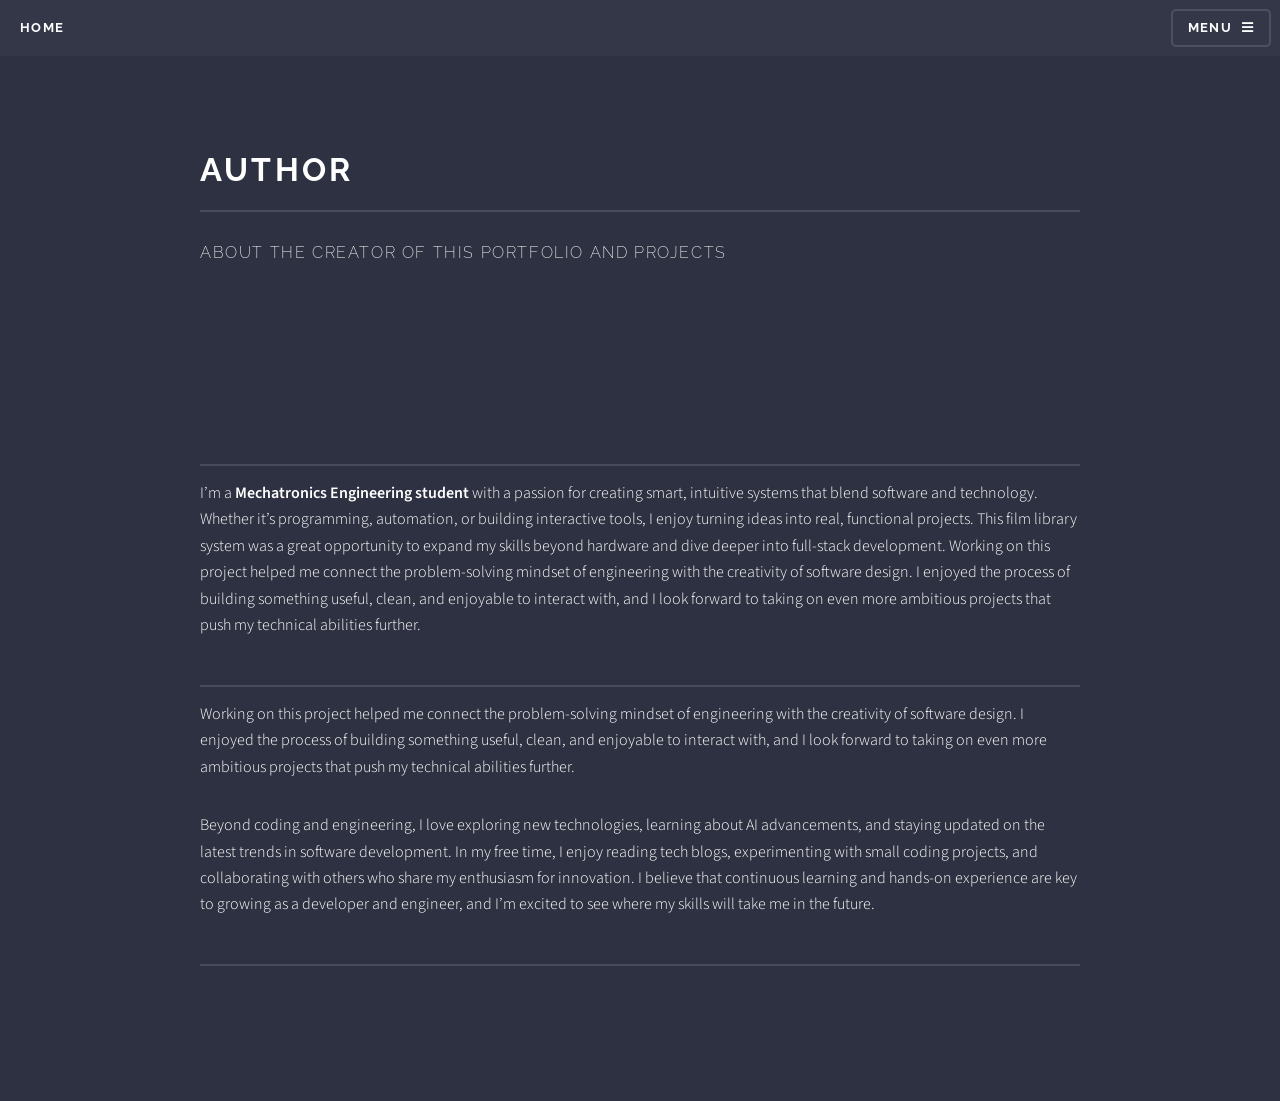
==== author.html @ 6f4ee684 "pre-final commit" ====
<!DOCTYPE HTML>
<!--
	Solid State by HTML5 UP
	html5up.net | @ajlkn
	Free for personal and commercial use under the CCA 3.0 license (html5up.net/license)
-->
<html>
	<head>
		<title>Author</title>
		<meta charset="utf-8" />
		<meta name="viewport" content="width=device-width, initial-scale=1, user-scalable=no" />
		<link rel="stylesheet" href="assets/css/main.css" />
		<noscript><link rel="stylesheet" href="assets/css/noscript.css" /></noscript>
	</head>
	<body class="is-preload">

		<!-- Page Wrapper -->
			<div id="page-wrapper">

				<!-- Header -->
					<header id="header">
						<h1><a href="index.html">Home</a></h1>
						<nav>
							<a href="#menu">Menu</a>
						</nav>
					</header>

				<!-- Menu -->
					<nav id="menu">
						<div class="inner">
							<h2>Menu</h2>
							<ul class="links">
								<li><a href="index.html">Home</a></li>
								<li><a href="generic.html">Generic</a></li>
								<li><a href="elements.html">Elements</a></li>
								<li><a href="#">Log In</a></li>
								<li><a href="#">Sign Up</a></li>
							</ul>
							<a href="#" class="close">Close</a>
						</div>
					</nav>

				<!-- Wrapper -->
					<section id="wrapper">
						<header>
							<div class="inner">
								<h2>Author</h2>
								<p>About the creator of this portfolio and projects</p>
							</div>
						</header>

						<!-- Content -->
							<div class="wrapper">
								<div class="inner">

									<h3 class="major"></h3>

									<p>I’m a <b>Mechatronics Engineering student</b> with a passion for creating smart, intuitive systems that blend software and technology. Whether it’s programming, automation, or building interactive tools, I enjoy turning ideas into real, functional projects. This film library system was a great opportunity to expand my skills beyond hardware and dive deeper into full-stack development. Working on this project helped me connect the problem-solving mindset of engineering with the creativity of software design. I enjoyed the process of building something useful, clean, and enjoyable to interact with, and I look forward to taking on even more ambitious projects that push my technical abilities further.</p>
									
									<h3 class="major"></h3>

									<p>Working on this project helped me connect the problem-solving mindset of engineering with the creativity of software design. I enjoyed the process of building something useful, clean, and enjoyable to interact with, and I look forward to taking on even more ambitious projects that push my technical abilities further.</p>

									<p>Beyond coding and engineering, I love exploring new technologies, learning about AI advancements, and staying updated on the latest trends in software development. In my free time, I enjoy reading tech blogs, experimenting with small coding projects, and collaborating with others who share my enthusiasm for innovation. I believe that continuous learning and hands-on experience are key to growing as a developer and engineer, and I’m excited to see where my skills will take me in the future.</p>									
									<h3 class="major"></h3>

								</div>
							</div>

					</section>

			</div>

		<!-- Scripts -->
			<script src="assets/js/jquery.min.js"></script>
			<script src="assets/js/jquery.scrollex.min.js"></script>
			<script src="assets/js/browser.min.js"></script>
			<script src="assets/js/breakpoints.min.js"></script>
			<script src="assets/js/util.js"></script>
			<script src="assets/js/main.js"></script>

	</body>
</html>
---- assets/css/main.css ----
@import url(fontawesome-all.min.css);
@import url("https://fonts.googleapis.com/css?family=Raleway:200,700|Source+Sans+Pro:300,600,300italic,600italic");

/*
	Solid State by HTML5 UP
	html5up.net | @ajlkn
	Free for personal and commercial use under the CCA 3.0 license (html5up.net/license)
*/

html, body, div, span, applet, object,
iframe, h1, h2, h3, h4, h5, h6, p, blockquote,
pre, a, abbr, acronym, address, big, cite,
code, del, dfn, em, img, ins, kbd, q, s, samp,
small, strike, strong, sub, sup, tt, var, b,
u, i, center, dl, dt, dd, ol, ul, li, fieldset,
form, label, legend, table, caption, tbody,
tfoot, thead, tr, th, td, article, aside,
canvas, details, embed, figure, figcaption,
footer, header, hgroup, menu, nav, output, ruby,
section, summary, time, mark, audio, video {
	margin: 0;
	padding: 0;
	border: 0;
	font-size: 100%;
	font: inherit;
	vertical-align: baseline;}

article, aside, details, figcaption, figure,
footer, header, hgroup, menu, nav, section {
	display: block;}

body {
	line-height: 1;
}

ol, ul {
	list-style: none;
}

blockquote, q {
	quotes: none;
}

	blockquote:before, blockquote:after, q:before, q:after {
		content: '';
		content: none;
	}

table {
	border-collapse: collapse;
	border-spacing: 0;
}

body {
	-webkit-text-size-adjust: none;
}

mark {
	background-color: transparent;
	color: inherit;
}

input::-moz-focus-inner {
	border: 0;
	padding: 0;
}

input, select, textarea {
	-moz-appearance: none;
	-webkit-appearance: none;
	-ms-appearance: none;
	appearance: none;
}

/* Basic */

	@-ms-viewport {
		width: device-width;
	}

	body {
		-ms-overflow-style: scrollbar;
	}

	@media screen and (max-width: 480px) {

		html, body {
			min-width: 320px;
		}

	}

	html {
		box-sizing: border-box;
	}

	*, *:before, *:after {
		box-sizing: inherit;
	}

	body {
		background-color: #2e3141;
		background-image: linear-gradient(to top, rgba(46, 49, 65, 0.8), rgba(46, 49, 65, 0.8)), url("../../images/bg.jpg");
		background-size: auto,
 cover;
		background-attachment: fixed,
 fixed;
		background-position: center,
 center;
	}

		body.is-preload *, body.is-preload *:before, body.is-preload *:after {
			-moz-animation: none !important;
			-webkit-animation: none !important;
			-ms-animation: none !important;
			animation: none !important;
			-moz-transition: none !important;
			-webkit-transition: none !important;
			-ms-transition: none !important;
			transition: none !important;
		}

/* Type */

	body, input, select, textarea {
		color: #ffffff;
		font-family: "Source Sans Pro", Helvetica, sans-serif;
		font-size: 16.5pt;
		font-weight: 300;
		line-height: 1.65;
	}

		@media screen and (max-width: 1680px) {

			body, input, select, textarea {
				font-size: 13pt;
			}

		}

		@media screen and (max-width: 1280px) {

			body, input, select, textarea {
				font-size: 12pt;
			}

		}

		@media screen and (max-width: 980px) {

			body, input, select, textarea {
				font-size: 12pt;
			}

		}

		@media screen and (max-width: 736px) {

			body, input, select, textarea {
				font-size: 12pt;
			}

		}

		@media screen and (max-width: 480px) {

			body, input, select, textarea {
				font-size: 12pt;
			}

		}

	a {
		-moz-transition: color 0.2s ease-in-out, border-bottom-color 0.2s ease-in-out;
		-webkit-transition: color 0.2s ease-in-out, border-bottom-color 0.2s ease-in-out;
		-ms-transition: color 0.2s ease-in-out, border-bottom-color 0.2s ease-in-out;
		transition: color 0.2s ease-in-out, border-bottom-color 0.2s ease-in-out;
		border-bottom: dotted 1px rgba(255, 255, 255, 0.35);
		color: #ffffff;
		text-decoration: none;
	}

		a:hover {
			border-bottom-color: transparent;
			color: #ffffff !important;
		}

		a.special:not(.button) {
			text-decoration: none;
			border-bottom: 0;
			display: block;
			font-family: Raleway, Helvetica, sans-serif;
			font-size: 0.8em;
			font-weight: 700;
			letter-spacing: 0.1em;
			margin: 0 0 2em 0;
			text-transform: uppercase;
		}

			a.special:not(.button):before {
				-moz-osx-font-smoothing: grayscale;
				-webkit-font-smoothing: antialiased;
				display: inline-block;
				font-style: normal;
				font-variant: normal;
				text-rendering: auto;
				line-height: 1;
				text-transform: none !important;
				font-family: 'Font Awesome 5 Free';
				font-weight: 900;
			}

			a.special:not(.button):before {
				-moz-transition: background-color 0.2s ease-in-out;
				-webkit-transition: background-color 0.2s ease-in-out;
				-ms-transition: background-color 0.2s ease-in-out;
				transition: background-color 0.2s ease-in-out;
				border-radius: 100%;
				border: solid 2px rgba(255, 255, 255, 0.125);
				content: '\f105';
				display: inline-block;
				font-size: 1.25em;
				height: 2em;
				line-height: 1.75em;
				margin-right: 0.85em;
				text-align: center;
				text-indent: 0.15em;
				vertical-align: middle;
				width: 2em;
			}

			a.special:not(.button):hover:before {
				background-color: rgba(255, 255, 255, 0.025);
			}

			a.special:not(.button):active:before {
				background-color: rgba(255, 255, 255, 0.075);
			}

	strong, b {
		color: #ffffff;
		font-weight: 600;
	}

	em, i {
		font-style: italic;
	}

	p {
		margin: 0 0 2em 0;
	}

	h1, h2, h3, h4, h5, h6 {
		color: #ffffff;
		font-family: Raleway, Helvetica, sans-serif;
		font-weight: 700;
		letter-spacing: 0.1em;
		margin: 0 0 1em 0;
		text-transform: uppercase;
	}

		h1 a, h2 a, h3 a, h4 a, h5 a, h6 a {
			color: inherit;
			text-decoration: none;
			border-bottom: 0;
		}

		h1 span, h2 span, h3 span, h4 span, h5 span, h6 span {
			font-weight: 200;
		}

		h1.major, h2.major, h3.major, h4.major, h5.major, h6.major {
			padding-bottom: 1em;
			border-bottom: solid 2px rgba(255, 255, 255, 0.125);
		}

	h2 {
		font-size: 1.2em;
	}

	h3 {
		font-size: 0.9em;
	}

	h4 {
		font-size: 0.7em;
	}

	h5 {
		font-size: 0.7em;
	}

	h6 {
		font-size: 0.7em;
	}

	@media screen and (max-width: 736px) {

		h2 {
			font-size: 1em;
		}

		h3 {
			font-size: 0.8em;
		}

	}

	sub {
		font-size: 0.8em;
		position: relative;
		top: 0.5em;
	}

	sup {
		font-size: 0.8em;
		position: relative;
		top: -0.5em;
	}

	blockquote {
		border-left: solid 4px rgba(255, 255, 255, 0.125);
		font-style: italic;
		margin: 0 0 2em 0;
		padding: 0.5em 0 0.5em 2em;
	}

	code {
		background: rgba(255, 255, 255, 0.025);
		border-radius: 5px;
		border: solid 2px rgba(255, 255, 255, 0.125);
		font-family: "Courier New", monospace;
		font-size: 0.9em;
		margin: 0 0.25em;
		padding: 0.25em 0.65em;
	}

	pre {
		-webkit-overflow-scrolling: touch;
		font-family: "Courier New", monospace;
		font-size: 0.9em;
		margin: 0 0 2em 0;
	}

		pre code {
			display: block;
			line-height: 1.75em;
			padding: 1em 1.5em;
			overflow-x: auto;
		}

	hr {
		border: 0;
		border-bottom: solid 2px rgba(255, 255, 255, 0.125);
		margin: 2.5em 0;
	}

		hr.major {
			margin: 4em 0;
		}

	.align-left {
		text-align: left;
	}

	.align-center {
		text-align: center;
	}

	.align-right {
		text-align: right;
	}

/* Row */

	.row {
		display: flex;
		flex-wrap: wrap;
		box-sizing: border-box;
		align-items: stretch;
	}

		.row > * {
			box-sizing: border-box;
		}

		.row.gtr-uniform > * > :last-child {
			margin-bottom: 0;
		}

		.row.aln-left {
			justify-content: flex-start;
		}

		.row.aln-center {
			justify-content: center;
		}

		.row.aln-right {
			justify-content: flex-end;
		}

		.row.aln-top {
			align-items: flex-start;
		}

		.row.aln-middle {
			align-items: center;
		}

		.row.aln-bottom {
			align-items: flex-end;
		}

		.row > .imp {
			order: -1;
		}

		.row > .col-1 {
			width: 8.33333%;
		}

		.row > .off-1 {
			margin-left: 8.33333%;
		}

		.row > .col-2 {
			width: 16.66667%;
		}

		.row > .off-2 {
			margin-left: 16.66667%;
		}

		.row > .col-3 {
			width: 25%;
		}

		.row > .off-3 {
			margin-left: 25%;
		}

		.row > .col-4 {
			width: 33.33333%;
		}

		.row > .off-4 {
			margin-left: 33.33333%;
		}

		.row > .col-5 {
			width: 41.66667%;
		}

		.row > .off-5 {
			margin-left: 41.66667%;
		}

		.row > .col-6 {
			width: 50%;
		}

		.row > .off-6 {
			margin-left: 50%;
		}

		.row > .col-7 {
			width: 58.33333%;
		}

		.row > .off-7 {
			margin-left: 58.33333%;
		}

		.row > .col-8 {
			width: 66.66667%;
		}

		.row > .off-8 {
			margin-left: 66.66667%;
		}

		.row > .col-9 {
			width: 75%;
		}

		.row > .off-9 {
			margin-left: 75%;
		}

		.row > .col-10 {
			width: 83.33333%;
		}

		.row > .off-10 {
			margin-left: 83.33333%;
		}

		.row > .col-11 {
			width: 91.66667%;
		}

		.row > .off-11 {
			margin-left: 91.66667%;
		}

		.row > .col-12 {
			width: 100%;
		}

		.row > .off-12 {
			margin-left: 100%;
		}

		.row.gtr-0 {
			margin-top: 0;
			margin-left: 0em;
		}

			.row.gtr-0 > * {
				padding: 0 0 0 0em;
			}

			.row.gtr-0.gtr-uniform {
				margin-top: 0em;
			}

				.row.gtr-0.gtr-uniform > * {
					padding-top: 0em;
				}

		.row.gtr-25 {
			margin-top: 0;
			margin-left: -0.4375em;
		}

			.row.gtr-25 > * {
				padding: 0 0 0 0.4375em;
			}

			.row.gtr-25.gtr-uniform {
				margin-top: -0.4375em;
			}

				.row.gtr-25.gtr-uniform > * {
					padding-top: 0.4375em;
				}

		.row.gtr-50 {
			margin-top: 0;
			margin-left: -0.875em;
		}

			.row.gtr-50 > * {
				padding: 0 0 0 0.875em;
			}

			.row.gtr-50.gtr-uniform {
				margin-top: -0.875em;
			}

				.row.gtr-50.gtr-uniform > * {
					padding-top: 0.875em;
				}

		.row {
			margin-top: 0;
			margin-left: -1.75em;
		}

			.row > * {
				padding: 0 0 0 1.75em;
			}

			.row.gtr-uniform {
				margin-top: -1.75em;
			}

				.row.gtr-uniform > * {
					padding-top: 1.75em;
				}

		.row.gtr-150 {
			margin-top: 0;
			margin-left: -2.625em;
		}

			.row.gtr-150 > * {
				padding: 0 0 0 2.625em;
			}

			.row.gtr-150.gtr-uniform {
				margin-top: -2.625em;
			}

				.row.gtr-150.gtr-uniform > * {
					padding-top: 2.625em;
				}

		.row.gtr-200 {
			margin-top: 0;
			margin-left: -3.5em;
		}

			.row.gtr-200 > * {
				padding: 0 0 0 3.5em;
			}

			.row.gtr-200.gtr-uniform {
				margin-top: -3.5em;
			}

				.row.gtr-200.gtr-uniform > * {
					padding-top: 3.5em;
				}

		@media screen and (max-width: 1680px) {

			.row {
				display: flex;
				flex-wrap: wrap;
				box-sizing: border-box;
				align-items: stretch;
			}

				.row > * {
					box-sizing: border-box;
				}

				.row.gtr-uniform > * > :last-child {
					margin-bottom: 0;
				}

				.row.aln-left {
					justify-content: flex-start;
				}

				.row.aln-center {
					justify-content: center;
				}

				.row.aln-right {
					justify-content: flex-end;
				}

				.row.aln-top {
					align-items: flex-start;
				}

				.row.aln-middle {
					align-items: center;
				}

				.row.aln-bottom {
					align-items: flex-end;
				}

				.row > .imp-xlarge {
					order: -1;
				}

				.row > .col-1-xlarge {
					width: 8.33333%;
				}

				.row > .off-1-xlarge {
					margin-left: 8.33333%;
				}

				.row > .col-2-xlarge {
					width: 16.66667%;
				}

				.row > .off-2-xlarge {
					margin-left: 16.66667%;
				}

				.row > .col-3-xlarge {
					width: 25%;
				}

				.row > .off-3-xlarge {
					margin-left: 25%;
				}

				.row > .col-4-xlarge {
					width: 33.33333%;
				}

				.row > .off-4-xlarge {
					margin-left: 33.33333%;
				}

				.row > .col-5-xlarge {
					width: 41.66667%;
				}

				.row > .off-5-xlarge {
					margin-left: 41.66667%;
				}

				.row > .col-6-xlarge {
					width: 50%;
				}

				.row > .off-6-xlarge {
					margin-left: 50%;
				}

				.row > .col-7-xlarge {
					width: 58.33333%;
				}

				.row > .off-7-xlarge {
					margin-left: 58.33333%;
				}

				.row > .col-8-xlarge {
					width: 66.66667%;
				}

				.row > .off-8-xlarge {
					margin-left: 66.66667%;
				}

				.row > .col-9-xlarge {
					width: 75%;
				}

				.row > .off-9-xlarge {
					margin-left: 75%;
				}

				.row > .col-10-xlarge {
					width: 83.33333%;
				}

				.row > .off-10-xlarge {
					margin-left: 83.33333%;
				}

				.row > .col-11-xlarge {
					width: 91.66667%;
				}

				.row > .off-11-xlarge {
					margin-left: 91.66667%;
				}

				.row > .col-12-xlarge {
					width: 100%;
				}

				.row > .off-12-xlarge {
					margin-left: 100%;
				}

				.row.gtr-0 {
					margin-top: 0;
					margin-left: 0em;
				}

					.row.gtr-0 > * {
						padding: 0 0 0 0em;
					}

					.row.gtr-0.gtr-uniform {
						margin-top: 0em;
					}

						.row.gtr-0.gtr-uniform > * {
							padding-top: 0em;
						}

				.row.gtr-25 {
					margin-top: 0;
					margin-left: -0.4375em;
				}

					.row.gtr-25 > * {
						padding: 0 0 0 0.4375em;
					}

					.row.gtr-25.gtr-uniform {
						margin-top: -0.4375em;
					}

						.row.gtr-25.gtr-uniform > * {
							padding-top: 0.4375em;
						}

				.row.gtr-50 {
					margin-top: 0;
					margin-left: -0.875em;
				}

					.row.gtr-50 > * {
						padding: 0 0 0 0.875em;
					}

					.row.gtr-50.gtr-uniform {
						margin-top: -0.875em;
					}

						.row.gtr-50.gtr-uniform > * {
							padding-top: 0.875em;
						}

				.row {
					margin-top: 0;
					margin-left: -1.75em;
				}

					.row > * {
						padding: 0 0 0 1.75em;
					}

					.row.gtr-uniform {
						margin-top: -1.75em;
					}

						.row.gtr-uniform > * {
							padding-top: 1.75em;
						}

				.row.gtr-150 {
					margin-top: 0;
					margin-left: -2.625em;
				}

					.row.gtr-150 > * {
						padding: 0 0 0 2.625em;
					}

					.row.gtr-150.gtr-uniform {
						margin-top: -2.625em;
					}

						.row.gtr-150.gtr-uniform > * {
							padding-top: 2.625em;
						}

				.row.gtr-200 {
					margin-top: 0;
					margin-left: -3.5em;
				}

					.row.gtr-200 > * {
						padding: 0 0 0 3.5em;
					}

					.row.gtr-200.gtr-uniform {
						margin-top: -3.5em;
					}

						.row.gtr-200.gtr-uniform > * {
							padding-top: 3.5em;
						}

		}

		@media screen and (max-width: 1280px) {

			.row {
				display: flex;
				flex-wrap: wrap;
				box-sizing: border-box;
				align-items: stretch;
			}

				.row > * {
					box-sizing: border-box;
				}

				.row.gtr-uniform > * > :last-child {
					margin-bottom: 0;
				}

				.row.aln-left {
					justify-content: flex-start;
				}

				.row.aln-center {
					justify-content: center;
				}

				.row.aln-right {
					justify-content: flex-end;
				}

				.row.aln-top {
					align-items: flex-start;
				}

				.row.aln-middle {
					align-items: center;
				}

				.row.aln-bottom {
					align-items: flex-end;
				}

				.row > .imp-large {
					order: -1;
				}

				.row > .col-1-large {
					width: 8.33333%;
				}

				.row > .off-1-large {
					margin-left: 8.33333%;
				}

				.row > .col-2-large {
					width: 16.66667%;
				}

				.row > .off-2-large {
					margin-left: 16.66667%;
				}

				.row > .col-3-large {
					width: 25%;
				}

				.row > .off-3-large {
					margin-left: 25%;
				}

				.row > .col-4-large {
					width: 33.33333%;
				}

				.row > .off-4-large {
					margin-left: 33.33333%;
				}

				.row > .col-5-large {
					width: 41.66667%;
				}

				.row > .off-5-large {
					margin-left: 41.66667%;
				}

				.row > .col-6-large {
					width: 50%;
				}

				.row > .off-6-large {
					margin-left: 50%;
				}

				.row > .col-7-large {
					width: 58.33333%;
				}

				.row > .off-7-large {
					margin-left: 58.33333%;
				}

				.row > .col-8-large {
					width: 66.66667%;
				}

				.row > .off-8-large {
					margin-left: 66.66667%;
				}

				.row > .col-9-large {
					width: 75%;
				}

				.row > .off-9-large {
					margin-left: 75%;
				}

				.row > .col-10-large {
					width: 83.33333%;
				}

				.row > .off-10-large {
					margin-left: 83.33333%;
				}

				.row > .col-11-large {
					width: 91.66667%;
				}

				.row > .off-11-large {
					margin-left: 91.66667%;
				}

				.row > .col-12-large {
					width: 100%;
				}

				.row > .off-12-large {
					margin-left: 100%;
				}

				.row.gtr-0 {
					margin-top: 0;
					margin-left: 0em;
				}

					.row.gtr-0 > * {
						padding: 0 0 0 0em;
					}

					.row.gtr-0.gtr-uniform {
						margin-top: 0em;
					}

						.row.gtr-0.gtr-uniform > * {
							padding-top: 0em;
						}

				.row.gtr-25 {
					margin-top: 0;
					margin-left: -0.4375em;
				}

					.row.gtr-25 > * {
						padding: 0 0 0 0.4375em;
					}

					.row.gtr-25.gtr-uniform {
						margin-top: -0.4375em;
					}

						.row.gtr-25.gtr-uniform > * {
							padding-top: 0.4375em;
						}

				.row.gtr-50 {
					margin-top: 0;
					margin-left: -0.875em;
				}

					.row.gtr-50 > * {
						padding: 0 0 0 0.875em;
					}

					.row.gtr-50.gtr-uniform {
						margin-top: -0.875em;
					}

						.row.gtr-50.gtr-uniform > * {
							padding-top: 0.875em;
						}

				.row {
					margin-top: 0;
					margin-left: -1.75em;
				}

					.row > * {
						padding: 0 0 0 1.75em;
					}

					.row.gtr-uniform {
						margin-top: -1.75em;
					}

						.row.gtr-uniform > * {
							padding-top: 1.75em;
						}

				.row.gtr-150 {
					margin-top: 0;
					margin-left: -2.625em;
				}

					.row.gtr-150 > * {
						padding: 0 0 0 2.625em;
					}

					.row.gtr-150.gtr-uniform {
						margin-top: -2.625em;
					}

						.row.gtr-150.gtr-uniform > * {
							padding-top: 2.625em;
						}

				.row.gtr-200 {
					margin-top: 0;
					margin-left: -3.5em;
				}

					.row.gtr-200 > * {
						padding: 0 0 0 3.5em;
					}

					.row.gtr-200.gtr-uniform {
						margin-top: -3.5em;
					}

						.row.gtr-200.gtr-uniform > * {
							padding-top: 3.5em;
						}

		}

		@media screen and (max-width: 980px) {

			.row {
				display: flex;
				flex-wrap: wrap;
				box-sizing: border-box;
				align-items: stretch;
			}

				.row > * {
					box-sizing: border-box;
				}

				.row.gtr-uniform > * > :last-child {
					margin-bottom: 0;
				}

				.row.aln-left {
					justify-content: flex-start;
				}

				.row.aln-center {
					justify-content: center;
				}

				.row.aln-right {
					justify-content: flex-end;
				}

				.row.aln-top {
					align-items: flex-start;
				}

				.row.aln-middle {
					align-items: center;
				}

				.row.aln-bottom {
					align-items: flex-end;
				}

				.row > .imp-medium {
					order: -1;
				}

				.row > .col-1-medium {
					width: 8.33333%;
				}

				.row > .off-1-medium {
					margin-left: 8.33333%;
				}

				.row > .col-2-medium {
					width: 16.66667%;
				}

				.row > .off-2-medium {
					margin-left: 16.66667%;
				}

				.row > .col-3-medium {
					width: 25%;
				}

				.row > .off-3-medium {
					margin-left: 25%;
				}

				.row > .col-4-medium {
					width: 33.33333%;
				}

				.row > .off-4-medium {
					margin-left: 33.33333%;
				}

				.row > .col-5-medium {
					width: 41.66667%;
				}

				.row > .off-5-medium {
					margin-left: 41.66667%;
				}

				.row > .col-6-medium {
					width: 50%;
				}

				.row > .off-6-medium {
					margin-left: 50%;
				}

				.row > .col-7-medium {
					width: 58.33333%;
				}

				.row > .off-7-medium {
					margin-left: 58.33333%;
				}

				.row > .col-8-medium {
					width: 66.66667%;
				}

				.row > .off-8-medium {
					margin-left: 66.66667%;
				}

				.row > .col-9-medium {
					width: 75%;
				}

				.row > .off-9-medium {
					margin-left: 75%;
				}

				.row > .col-10-medium {
					width: 83.33333%;
				}

				.row > .off-10-medium {
					margin-left: 83.33333%;
				}

				.row > .col-11-medium {
					width: 91.66667%;
				}

				.row > .off-11-medium {
					margin-left: 91.66667%;
				}

				.row > .col-12-medium {
					width: 100%;
				}

				.row > .off-12-medium {
					margin-left: 100%;
				}

				.row.gtr-0 {
					margin-top: 0;
					margin-left: 0em;
				}

					.row.gtr-0 > * {
						padding: 0 0 0 0em;
					}

					.row.gtr-0.gtr-uniform {
						margin-top: 0em;
					}

						.row.gtr-0.gtr-uniform > * {
							padding-top: 0em;
						}

				.row.gtr-25 {
					margin-top: 0;
					margin-left: -0.4375em;
				}

					.row.gtr-25 > * {
						padding: 0 0 0 0.4375em;
					}

					.row.gtr-25.gtr-uniform {
						margin-top: -0.4375em;
					}

						.row.gtr-25.gtr-uniform > * {
							padding-top: 0.4375em;
						}

				.row.gtr-50 {
					margin-top: 0;
					margin-left: -0.875em;
				}

					.row.gtr-50 > * {
						padding: 0 0 0 0.875em;
					}

					.row.gtr-50.gtr-uniform {
						margin-top: -0.875em;
					}

						.row.gtr-50.gtr-uniform > * {
							padding-top: 0.875em;
						}

				.row {
					margin-top: 0;
					margin-left: -1.75em;
				}

					.row > * {
						padding: 0 0 0 1.75em;
					}

					.row.gtr-uniform {
						margin-top: -1.75em;
					}

						.row.gtr-uniform > * {
							padding-top: 1.75em;
						}

				.row.gtr-150 {
					margin-top: 0;
					margin-left: -2.625em;
				}

					.row.gtr-150 > * {
						padding: 0 0 0 2.625em;
					}

					.row.gtr-150.gtr-uniform {
						margin-top: -2.625em;
					}

						.row.gtr-150.gtr-uniform > * {
							padding-top: 2.625em;
						}

				.row.gtr-200 {
					margin-top: 0;
					margin-left: -3.5em;
				}

					.row.gtr-200 > * {
						padding: 0 0 0 3.5em;
					}

					.row.gtr-200.gtr-uniform {
						margin-top: -3.5em;
					}

						.row.gtr-200.gtr-uniform > * {
							padding-top: 3.5em;
						}

		}

		@media screen and (max-width: 736px) {

			.row {
				display: flex;
				flex-wrap: wrap;
				box-sizing: border-box;
				align-items: stretch;
			}

				.row > * {
					box-sizing: border-box;
				}

				.row.gtr-uniform > * > :last-child {
					margin-bottom: 0;
				}

				.row.aln-left {
					justify-content: flex-start;
				}

				.row.aln-center {
					justify-content: center;
				}

				.row.aln-right {
					justify-content: flex-end;
				}

				.row.aln-top {
					align-items: flex-start;
				}

				.row.aln-middle {
					align-items: center;
				}

				.row.aln-bottom {
					align-items: flex-end;
				}

				.row > .imp-small {
					order: -1;
				}

				.row > .col-1-small {
					width: 8.33333%;
				}

				.row > .off-1-small {
					margin-left: 8.33333%;
				}

				.row > .col-2-small {
					width: 16.66667%;
				}

				.row > .off-2-small {
					margin-left: 16.66667%;
				}

				.row > .col-3-small {
					width: 25%;
				}

				.row > .off-3-small {
					margin-left: 25%;
				}

				.row > .col-4-small {
					width: 33.33333%;
				}

				.row > .off-4-small {
					margin-left: 33.33333%;
				}

				.row > .col-5-small {
					width: 41.66667%;
				}

				.row > .off-5-small {
					margin-left: 41.66667%;
				}

				.row > .col-6-small {
					width: 50%;
				}

				.row > .off-6-small {
					margin-left: 50%;
				}

				.row > .col-7-small {
					width: 58.33333%;
				}

				.row > .off-7-small {
					margin-left: 58.33333%;
				}

				.row > .col-8-small {
					width: 66.66667%;
				}

				.row > .off-8-small {
					margin-left: 66.66667%;
				}

				.row > .col-9-small {
					width: 75%;
				}

				.row > .off-9-small {
					margin-left: 75%;
				}

				.row > .col-10-small {
					width: 83.33333%;
				}

				.row > .off-10-small {
					margin-left: 83.33333%;
				}

				.row > .col-11-small {
					width: 91.66667%;
				}

				.row > .off-11-small {
					margin-left: 91.66667%;
				}

				.row > .col-12-small {
					width: 100%;
				}

				.row > .off-12-small {
					margin-left: 100%;
				}

				.row.gtr-0 {
					margin-top: 0;
					margin-left: 0em;
				}

					.row.gtr-0 > * {
						padding: 0 0 0 0em;
					}

					.row.gtr-0.gtr-uniform {
						margin-top: 0em;
					}

						.row.gtr-0.gtr-uniform > * {
							padding-top: 0em;
						}

				.row.gtr-25 {
					margin-top: 0;
					margin-left: -0.3125em;
				}

					.row.gtr-25 > * {
						padding: 0 0 0 0.3125em;
					}

					.row.gtr-25.gtr-uniform {
						margin-top: -0.3125em;
					}

						.row.gtr-25.gtr-uniform > * {
							padding-top: 0.3125em;
						}

				.row.gtr-50 {
					margin-top: 0;
					margin-left: -0.625em;
				}

					.row.gtr-50 > * {
						padding: 0 0 0 0.625em;
					}

					.row.gtr-50.gtr-uniform {
						margin-top: -0.625em;
					}

						.row.gtr-50.gtr-uniform > * {
							padding-top: 0.625em;
						}

				.row {
					margin-top: 0;
					margin-left: -1.25em;
				}

					.row > * {
						padding: 0 0 0 1.25em;
					}

					.row.gtr-uniform {
						margin-top: -1.25em;
					}

						.row.gtr-uniform > * {
							padding-top: 1.25em;
						}

				.row.gtr-150 {
					margin-top: 0;
					margin-left: -1.875em;
				}

					.row.gtr-150 > * {
						padding: 0 0 0 1.875em;
					}

					.row.gtr-150.gtr-uniform {
						margin-top: -1.875em;
					}

						.row.gtr-150.gtr-uniform > * {
							padding-top: 1.875em;
						}

				.row.gtr-200 {
					margin-top: 0;
					margin-left: -2.5em;
				}

					.row.gtr-200 > * {
						padding: 0 0 0 2.5em;
					}

					.row.gtr-200.gtr-uniform {
						margin-top: -2.5em;
					}

						.row.gtr-200.gtr-uniform > * {
							padding-top: 2.5em;
						}

		}

		@media screen and (max-width: 480px) {

			.row {
				display: flex;
				flex-wrap: wrap;
				box-sizing: border-box;
				align-items: stretch;
			}

				.row > * {
					box-sizing: border-box;
				}

				.row.gtr-uniform > * > :last-child {
					margin-bottom: 0;
				}

				.row.aln-left {
					justify-content: flex-start;
				}

				.row.aln-center {
					justify-content: center;
				}

				.row.aln-right {
					justify-content: flex-end;
				}

				.row.aln-top {
					align-items: flex-start;
				}

				.row.aln-middle {
					align-items: center;
				}

				.row.aln-bottom {
					align-items: flex-end;
				}

				.row > .imp-xsmall {
					order: -1;
				}

				.row > .col-1-xsmall {
					width: 8.33333%;
				}

				.row > .off-1-xsmall {
					margin-left: 8.33333%;
				}

				.row > .col-2-xsmall {
					width: 16.66667%;
				}

				.row > .off-2-xsmall {
					margin-left: 16.66667%;
				}

				.row > .col-3-xsmall {
					width: 25%;
				}

				.row > .off-3-xsmall {
					margin-left: 25%;
				}

				.row > .col-4-xsmall {
					width: 33.33333%;
				}

				.row > .off-4-xsmall {
					margin-left: 33.33333%;
				}

				.row > .col-5-xsmall {
					width: 41.66667%;
				}

				.row > .off-5-xsmall {
					margin-left: 41.66667%;
				}

				.row > .col-6-xsmall {
					width: 50%;
				}

				.row > .off-6-xsmall {
					margin-left: 50%;
				}

				.row > .col-7-xsmall {
					width: 58.33333%;
				}

				.row > .off-7-xsmall {
					margin-left: 58.33333%;
				}

				.row > .col-8-xsmall {
					width: 66.66667%;
				}

				.row > .off-8-xsmall {
					margin-left: 66.66667%;
				}

				.row > .col-9-xsmall {
					width: 75%;
				}

				.row > .off-9-xsmall {
					margin-left: 75%;
				}

				.row > .col-10-xsmall {
					width: 83.33333%;
				}

				.row > .off-10-xsmall {
					margin-left: 83.33333%;
				}

				.row > .col-11-xsmall {
					width: 91.66667%;
				}

				.row > .off-11-xsmall {
					margin-left: 91.66667%;
				}

				.row > .col-12-xsmall {
					width: 100%;
				}

				.row > .off-12-xsmall {
					margin-left: 100%;
				}

				.row.gtr-0 {
					margin-top: 0;
					margin-left: 0em;
				}

					.row.gtr-0 > * {
						padding: 0 0 0 0em;
					}

					.row.gtr-0.gtr-uniform {
						margin-top: 0em;
					}

						.row.gtr-0.gtr-uniform > * {
							padding-top: 0em;
						}

				.row.gtr-25 {
					margin-top: 0;
					margin-left: -0.3125em;
				}

					.row.gtr-25 > * {
						padding: 0 0 0 0.3125em;
					}

					.row.gtr-25.gtr-uniform {
						margin-top: -0.3125em;
					}

						.row.gtr-25.gtr-uniform > * {
							padding-top: 0.3125em;
						}

				.row.gtr-50 {
					margin-top: 0;
					margin-left: -0.625em;
				}

					.row.gtr-50 > * {
						padding: 0 0 0 0.625em;
					}

					.row.gtr-50.gtr-uniform {
						margin-top: -0.625em;
					}

						.row.gtr-50.gtr-uniform > * {
							padding-top: 0.625em;
						}

				.row {
					margin-top: 0;
					margin-left: -1.25em;
				}

					.row > * {
						padding: 0 0 0 1.25em;
					}

					.row.gtr-uniform {
						margin-top: -1.25em;
					}

						.row.gtr-uniform > * {
							padding-top: 1.25em;
						}

				.row.gtr-150 {
					margin-top: 0;
					margin-left: -1.875em;
				}

					.row.gtr-150 > * {
						padding: 0 0 0 1.875em;
					}

					.row.gtr-150.gtr-uniform {
						margin-top: -1.875em;
					}

						.row.gtr-150.gtr-uniform > * {
							padding-top: 1.875em;
						}

				.row.gtr-200 {
					margin-top: 0;
					margin-left: -2.5em;
				}

					.row.gtr-200 > * {
						padding: 0 0 0 2.5em;
					}

					.row.gtr-200.gtr-uniform {
						margin-top: -2.5em;
					}

						.row.gtr-200.gtr-uniform > * {
							padding-top: 2.5em;
						}

		}

		@media screen and (max-width: 360px) {

			.row {
				display: flex;
				flex-wrap: wrap;
				box-sizing: border-box;
				align-items: stretch;
			}

				.row > * {
					box-sizing: border-box;
				}

				.row.gtr-uniform > * > :last-child {
					margin-bottom: 0;
				}

				.row.aln-left {
					justify-content: flex-start;
				}

				.row.aln-center {
					justify-content: center;
				}

				.row.aln-right {
					justify-content: flex-end;
				}

				.row.aln-top {
					align-items: flex-start;
				}

				.row.aln-middle {
					align-items: center;
				}

				.row.aln-bottom {
					align-items: flex-end;
				}

				.row > .imp-xxsmall {
					order: -1;
				}

				.row > .col-1-xxsmall {
					width: 8.33333%;
				}

				.row > .off-1-xxsmall {
					margin-left: 8.33333%;
				}

				.row > .col-2-xxsmall {
					width: 16.66667%;
				}

				.row > .off-2-xxsmall {
					margin-left: 16.66667%;
				}

				.row > .col-3-xxsmall {
					width: 25%;
				}

				.row > .off-3-xxsmall {
					margin-left: 25%;
				}

				.row > .col-4-xxsmall {
					width: 33.33333%;
				}

				.row > .off-4-xxsmall {
					margin-left: 33.33333%;
				}

				.row > .col-5-xxsmall {
					width: 41.66667%;
				}

				.row > .off-5-xxsmall {
					margin-left: 41.66667%;
				}

				.row > .col-6-xxsmall {
					width: 50%;
				}

				.row > .off-6-xxsmall {
					margin-left: 50%;
				}

				.row > .col-7-xxsmall {
					width: 58.33333%;
				}

				.row > .off-7-xxsmall {
					margin-left: 58.33333%;
				}

				.row > .col-8-xxsmall {
					width: 66.66667%;
				}

				.row > .off-8-xxsmall {
					margin-left: 66.66667%;
				}

				.row > .col-9-xxsmall {
					width: 75%;
				}

				.row > .off-9-xxsmall {
					margin-left: 75%;
				}

				.row > .col-10-xxsmall {
					width: 83.33333%;
				}

				.row > .off-10-xxsmall {
					margin-left: 83.33333%;
				}

				.row > .col-11-xxsmall {
					width: 91.66667%;
				}

				.row > .off-11-xxsmall {
					margin-left: 91.66667%;
				}

				.row > .col-12-xxsmall {
					width: 100%;
				}

				.row > .off-12-xxsmall {
					margin-left: 100%;
				}

				.row.gtr-0 {
					margin-top: 0;
					margin-left: 0em;
				}

					.row.gtr-0 > * {
						padding: 0 0 0 0em;
					}

					.row.gtr-0.gtr-uniform {
						margin-top: 0em;
					}

						.row.gtr-0.gtr-uniform > * {
							padding-top: 0em;
						}

				.row.gtr-25 {
					margin-top: 0;
					margin-left: -0.3125em;
				}

					.row.gtr-25 > * {
						padding: 0 0 0 0.3125em;
					}

					.row.gtr-25.gtr-uniform {
						margin-top: -0.3125em;
					}

						.row.gtr-25.gtr-uniform > * {
							padding-top: 0.3125em;
						}

				.row.gtr-50 {
					margin-top: 0;
					margin-left: -0.625em;
				}

					.row.gtr-50 > * {
						padding: 0 0 0 0.625em;
					}

					.row.gtr-50.gtr-uniform {
						margin-top: -0.625em;
					}

						.row.gtr-50.gtr-uniform > * {
							padding-top: 0.625em;
						}

				.row {
					margin-top: 0;
					margin-left: -1.25em;
				}

					.row > * {
						padding: 0 0 0 1.25em;
					}

					.row.gtr-uniform {
						margin-top: -1.25em;
					}

						.row.gtr-uniform > * {
							padding-top: 1.25em;
						}

				.row.gtr-150 {
					margin-top: 0;
					margin-left: -1.875em;
				}

					.row.gtr-150 > * {
						padding: 0 0 0 1.875em;
					}

					.row.gtr-150.gtr-uniform {
						margin-top: -1.875em;
					}

						.row.gtr-150.gtr-uniform > * {
							padding-top: 1.875em;
						}

				.row.gtr-200 {
					margin-top: 0;
					margin-left: -2.5em;
				}

					.row.gtr-200 > * {
						padding: 0 0 0 2.5em;
					}

					.row.gtr-200.gtr-uniform {
						margin-top: -2.5em;
					}

						.row.gtr-200.gtr-uniform > * {
							padding-top: 2.5em;
						}

		}

/* Section/Article */

	section.special, article.special {
		text-align: center;
	}

/* Form */

	form {
		margin: 0 0 2em 0;
	}

		form > :last-child {
			margin-bottom: 0;
		}

		form > .fields {
			display: -moz-flex;
			display: -webkit-flex;
			display: -ms-flex;
			display: flex;
			-moz-flex-wrap: wrap;
			-webkit-flex-wrap: wrap;
			-ms-flex-wrap: wrap;
			flex-wrap: wrap;
			width: calc(100% + 3em);
			margin: -1.5em 0 2em -1.5em;
		}

			form > .fields > .field {
				-moz-flex-grow: 0;
				-webkit-flex-grow: 0;
				-ms-flex-grow: 0;
				flex-grow: 0;
				-moz-flex-shrink: 0;
				-webkit-flex-shrink: 0;
				-ms-flex-shrink: 0;
				flex-shrink: 0;
				padding: 1.5em 0 0 1.5em;
				width: calc(100% - 1.5em);
			}

				form > .fields > .field.half {
					width: calc(50% - 0.75em);
				}

				form > .fields > .field.third {
					width: calc(100%/3 - 0.5em);
				}

				form > .fields > .field.quarter {
					width: calc(25% - 0.375em);
				}

		@media screen and (max-width: 480px) {

			form > .fields {
				width: calc(100% + 3em);
				margin: -1.5em 0 2em -1.5em;
			}

				form > .fields > .field {
					padding: 1.5em 0 0 1.5em;
					width: calc(100% - 1.5em);
				}

					form > .fields > .field.half {
						width: calc(100% - 1.5em);
					}

					form > .fields > .field.third {
						width: calc(100% - 1.5em);
					}

					form > .fields > .field.quarter {
						width: calc(100% - 1.5em);
					}

		}

	label {
		color: #ffffff;
		display: block;
		font-family: Raleway, Helvetica, sans-serif;
		font-size: 0.8em;
		font-weight: 700;
		letter-spacing: 0.1em;
		margin: 0 0 0.7em 0;
		text-transform: uppercase;
	}

	input[type="text"],
	input[type="password"],
	input[type="email"],
	input[type="tel"],
	select,
	textarea {
		-moz-appearance: none;
		-webkit-appearance: none;
		-ms-appearance: none;
		appearance: none;
		background: rgba(255, 255, 255, 0.025);
		border-radius: 5px;
		border: none;
		border: solid 2px rgba(255, 255, 255, 0.125);
		color: inherit;
		display: block;
		outline: 0;
		padding: 0 1em;
		text-decoration: none;
		width: 100%;
	}

		input[type="text"]:invalid,
		input[type="password"]:invalid,
		input[type="email"]:invalid,
		input[type="tel"]:invalid,
		select:invalid,
		textarea:invalid {
			box-shadow: none;
		}

		input[type="text"]:focus,
		input[type="password"]:focus,
		input[type="email"]:focus,
		input[type="tel"]:focus,
		select:focus,
		textarea:focus {
			border-color: #5b6ba6;
		}

	select {
		background-image: url("data:image/svg+xml;charset=utf8,%3Csvg xmlns='http://www.w3.org/2000/svg' width='40' height='40' preserveAspectRatio='none' viewBox='0 0 40 40'%3E%3Cpath d='M9.4,12.3l10.4,10.4l10.4-10.4c0.2-0.2,0.5-0.4,0.9-0.4c0.3,0,0.6,0.1,0.9,0.4l3.3,3.3c0.2,0.2,0.4,0.5,0.4,0.9 c0,0.4-0.1,0.6-0.4,0.9L20.7,31.9c-0.2,0.2-0.5,0.4-0.9,0.4c-0.3,0-0.6-0.1-0.9-0.4L4.3,17.3c-0.2-0.2-0.4-0.5-0.4-0.9 c0-0.4,0.1-0.6,0.4-0.9l3.3-3.3c0.2-0.2,0.5-0.4,0.9-0.4S9.1,12.1,9.4,12.3z' fill='rgba(255, 255, 255, 0.125)' /%3E%3C/svg%3E");
		background-size: 1.25rem;
		background-repeat: no-repeat;
		background-position: calc(100% - 1rem) center;
		height: 2.75em;
		padding-right: 2.75em;
		text-overflow: ellipsis;
	}

		select option {
			color: #ffffff;
			background: #2e3141;
		}

		select:focus::-ms-value {
			background-color: transparent;
		}

		select::-ms-expand {
			display: none;
		}

	input[type="text"],
	input[type="password"],
	input[type="email"],
	select {
		height: 2.75em;
	}

	textarea {
		padding: 0.75em 1em;
	}

	input[type="checkbox"],
	input[type="radio"] {
		-moz-appearance: none;
		-webkit-appearance: none;
		-ms-appearance: none;
		appearance: none;
		display: block;
		float: left;
		margin-right: -2em;
		opacity: 0;
		width: 1em;
		z-index: -1;
	}

		input[type="checkbox"] + label,
		input[type="radio"] + label {
			text-decoration: none;
			color: #ffffff;
			cursor: pointer;
			display: inline-block;
			font-size: 1em;
			font-family: "Source Sans Pro", Helvetica, sans-serif;
			text-transform: none;
			letter-spacing: 0;
			font-weight: 300;
			padding-left: 2.4em;
			padding-right: 0.75em;
			position: relative;
		}

			input[type="checkbox"] + label:before,
			input[type="radio"] + label:before {
				-moz-osx-font-smoothing: grayscale;
				-webkit-font-smoothing: antialiased;
				display: inline-block;
				font-style: normal;
				font-variant: normal;
				text-rendering: auto;
				line-height: 1;
				text-transform: none !important;
				font-family: 'Font Awesome 5 Free';
				font-weight: 900;
			}

			input[type="checkbox"] + label:before,
			input[type="radio"] + label:before {
				background: rgba(255, 255, 255, 0.025);
				border-radius: 5px;
				border: solid 2px rgba(255, 255, 255, 0.125);
				content: '';
				display: inline-block;
				font-size: 0.8em;
				height: 2.0625em;
				left: 0;
				line-height: 2.0625em;
				position: absolute;
				text-align: center;
				top: 0;
				width: 2.0625em;
			}

		input[type="checkbox"]:checked + label:before,
		input[type="radio"]:checked + label:before {
			background: #ffffff;
			border-color: #ffffff;
			content: '\f00c';
			color: #2e3141;
		}

		input[type="checkbox"]:focus + label:before,
		input[type="radio"]:focus + label:before {
			border-color: #4c5c96;
		}

	input[type="checkbox"] + label:before {
		border-radius: 5px;
	}

	input[type="radio"] + label:before {
		border-radius: 100%;
	}

	::-webkit-input-placeholder {
		color: rgba(255, 255, 255, 0.35) !important;
		opacity: 1.0;
	}

	:-moz-placeholder {
		color: rgba(255, 255, 255, 0.35) !important;
		opacity: 1.0;
	}

	::-moz-placeholder {
		color: rgba(255, 255, 255, 0.35) !important;
		opacity: 1.0;
	}

	:-ms-input-placeholder {
		color: rgba(255, 255, 255, 0.35) !important;
		opacity: 1.0;
	}

/* Box */

	.box {
		border-radius: 5px;
		border: solid 2px rgba(255, 255, 255, 0.125);
		margin-bottom: 2em;
		padding: 1.5em;
	}

		.box > :last-child,
		.box > :last-child > :last-child,
		.box > :last-child > :last-child > :last-child {
			margin-bottom: 0;
		}

		.box.alt {
			border: 0;
			border-radius: 0;
			padding: 0;
		}

/* Icon */

	.icon {
		text-decoration: none;
		border-bottom: none;
		position: relative;
	}

		.icon:before {
			-moz-osx-font-smoothing: grayscale;
			-webkit-font-smoothing: antialiased;
			display: inline-block;
			font-style: normal;
			font-variant: normal;
			text-rendering: auto;
			line-height: 1;
			text-transform: none !important;
			font-family: 'Font Awesome 5 Free';
			font-weight: 400;
		}

		.icon > .label {
			display: none;
		}

		.icon:before {
			line-height: inherit;
		}

		.icon.solid:before {
			font-weight: 900;
		}

		.icon.brands:before {
			font-family: 'Font Awesome 5 Brands';
		}

/* Image */

	.image {
		border-radius: 5px;
		border: 0;
		display: inline-block;
		position: relative;
	}

		.image img {
			border-radius: 5px;
			display: block;
		}

		.image.left, .image.right {
			max-width: 40%;
		}

			.image.left img, .image.right img {
				width: 100%;
			}

		.image.left {
			float: left;
			padding: 0 1.5em 1em 0;
			top: 0.25em;
		}

		.image.right {
			float: right;
			padding: 0 0 1em 1.5em;
			top: 0.25em;
		}

		.image.fit {
			display: block;
			margin: 0 0 2em 0;
			width: 100%;
		}

			.image.fit img {
				width: 100%;
			}

		.image.main {
			display: block;
			margin: 0 0 3em 0;
			width: 100%;
		}

			.image.main img {
				width: 100%;
			}

/* List */

	ol {
		list-style: decimal;
		margin: 0 0 2em 0;
		padding-left: 1.25em;
	}

		ol li {
			padding-left: 0.25em;
		}

	ul {
		list-style: disc;
		margin: 0 0 2em 0;
		padding-left: 1em;
	}

		ul li {
			padding-left: 0.5em;
		}

		ul.alt {
			list-style: none;
			padding-left: 0;
		}

			ul.alt li {
				border-top: solid 1px rgba(255, 255, 255, 0.125);
				padding: 0.5em 0;
			}

				ul.alt li:first-child {
					border-top: 0;
					padding-top: 0;
				}

	dl {
		margin: 0 0 2em 0;
	}

		dl dt {
			display: block;
			font-weight: 600;
			margin: 0 0 1em 0;
		}

		dl dd {
			margin-left: 2em;
		}

/* Actions */

	ul.actions {
		display: -moz-flex;
		display: -webkit-flex;
		display: -ms-flex;
		display: flex;
		cursor: default;
		list-style: none;
		margin-left: -1em;
		padding-left: 0;
	}

		ul.actions li {
			padding: 0 0 0 1em;
			vertical-align: middle;
		}

		ul.actions.special {
			-moz-justify-content: center;
			-webkit-justify-content: center;
			-ms-justify-content: center;
			justify-content: center;
			width: 100%;
			margin-left: 0;
		}

			ul.actions.special li:first-child {
				padding-left: 0;
			}

		ul.actions.stacked {
			-moz-flex-direction: column;
			-webkit-flex-direction: column;
			-ms-flex-direction: column;
			flex-direction: column;
			margin-left: 0;
		}

			ul.actions.stacked li {
				padding: 1.3em 0 0 0;
			}

				ul.actions.stacked li:first-child {
					padding-top: 0;
				}

		ul.actions.fit {
			width: calc(100% + 1em);
		}

			ul.actions.fit li {
				-moz-flex-grow: 1;
				-webkit-flex-grow: 1;
				-ms-flex-grow: 1;
				flex-grow: 1;
				-moz-flex-shrink: 1;
				-webkit-flex-shrink: 1;
				-ms-flex-shrink: 1;
				flex-shrink: 1;
				width: 100%;
			}

				ul.actions.fit li > * {
					width: 100%;
				}

			ul.actions.fit.stacked {
				width: 100%;
			}

		@media screen and (max-width: 480px) {

			ul.actions:not(.fixed) {
				-moz-flex-direction: column;
				-webkit-flex-direction: column;
				-ms-flex-direction: column;
				flex-direction: column;
				margin-left: 0;
				width: 100% !important;
			}

				ul.actions:not(.fixed) li {
					-moz-flex-grow: 1;
					-webkit-flex-grow: 1;
					-ms-flex-grow: 1;
					flex-grow: 1;
					-moz-flex-shrink: 1;
					-webkit-flex-shrink: 1;
					-ms-flex-shrink: 1;
					flex-shrink: 1;
					padding: 1em 0 0 0;
					text-align: center;
					width: 100%;
				}

					ul.actions:not(.fixed) li > * {
						width: 100%;
					}

					ul.actions:not(.fixed) li:first-child {
						padding-top: 0;
					}

					ul.actions:not(.fixed) li input[type="submit"],
					ul.actions:not(.fixed) li input[type="reset"],
					ul.actions:not(.fixed) li input[type="button"],
					ul.actions:not(.fixed) li button,
					ul.actions:not(.fixed) li .button {
						width: 100%;
					}

						ul.actions:not(.fixed) li input[type="submit"].icon:before,
						ul.actions:not(.fixed) li input[type="reset"].icon:before,
						ul.actions:not(.fixed) li input[type="button"].icon:before,
						ul.actions:not(.fixed) li button.icon:before,
						ul.actions:not(.fixed) li .button.icon:before {
							margin-left: -0.5rem;
						}

		}

/* Icons */

	ul.icons {
		cursor: default;
		list-style: none;
		padding-left: 0;
	}

		ul.icons li {
			display: inline-block;
			padding: 0 1em 0 0;
		}

			ul.icons li:last-child {
				padding-right: 0;
			}

			ul.icons li .icon:before {
				font-size: 1.25em;
			}

/* Contact */

	ul.contact {
		list-style: none;
		padding: 0;
	}

		ul.contact li {
			text-decoration: none;
			margin: 2.5em 0 0 0;
			padding: 0 0 0 3.25em;
			position: relative;
		}

			ul.contact li:before {
				-moz-osx-font-smoothing: grayscale;
				-webkit-font-smoothing: antialiased;
				display: inline-block;
				font-style: normal;
				font-variant: normal;
				text-rendering: auto;
				line-height: 1;
				text-transform: none !important;
				font-family: 'Font Awesome 5 Free';
				font-weight: 400;
			}

			ul.contact li:before {
				border-radius: 100%;
				border: solid 2px rgba(255, 255, 255, 0.125);
				display: inline-block;
				font-size: 0.8em;
				height: 2.5em;
				left: 0;
				line-height: 2.35em;
				position: absolute;
				text-align: center;
				top: 0;
				width: 2.5em;
			}

			ul.contact li:first-child {
				margin-top: 0;
			}

		@media screen and (max-width: 736px) {

			ul.contact li {
				margin: 1.5em 0 0 0;
			}

		}

/* Pagination */

	ul.pagination {
		cursor: default;
		list-style: none;
		padding-left: 0;
	}

		ul.pagination li {
			display: inline-block;
			padding-left: 0;
			vertical-align: middle;
		}

			ul.pagination li > .page {
				-moz-transition: background-color 0.2s ease-in-out, color 0.2s ease-in-out;
				-webkit-transition: background-color 0.2s ease-in-out, color 0.2s ease-in-out;
				-ms-transition: background-color 0.2s ease-in-out, color 0.2s ease-in-out;
				transition: background-color 0.2s ease-in-out, color 0.2s ease-in-out;
				border-bottom: 0;
				border-radius: 5px;
				display: inline-block;
				height: 1.5em;
				line-height: 1.5em;
				margin: 0 0.125em;
				min-width: 1.5em;
				padding: 0 0.5em;
				text-align: center;
			}

				ul.pagination li > .page:hover {
					background-color: rgba(255, 255, 255, 0.025);
				}

				ul.pagination li > .page.active {
					background-color: #4c5c96;
				}

			ul.pagination li:first-child {
				padding-right: 0.75em;
			}

			ul.pagination li:last-child {
				padding-left: 0.75em;
			}

		@media screen and (max-width: 480px) {

			ul.pagination li:nth-child(n+2):nth-last-child(n+2) {
				display: none;
			}

			ul.pagination li .button {
				width: 100%;
			}

			ul.pagination li:first-child {
				width: calc(50% - 2px);
				text-align: left;
				padding-right: 0.325em;
			}

			ul.pagination li:last-child {
				width: calc(50% - 2px);
				text-align: right;
				padding-left: 0.325em;
			}

		}

/* Table */

	.table-wrapper {
		-webkit-overflow-scrolling: touch;
		overflow-x: auto;
	}

	table {
		margin: 0 0 2em 0;
		width: 100%;
	}

		table tbody tr {
			border: solid 1px rgba(255, 255, 255, 0.125);
			border-left: 0;
			border-right: 0;
		}

			table tbody tr:nth-child(2n + 1) {
				background-color: rgba(255, 255, 255, 0.025);
			}

		table td {
			padding: 0.75em 0.75em;
		}

		table th {
			color: #ffffff;
			font-size: 0.9em;
			font-weight: 600;
			padding: 0 0.75em 0.75em 0.75em;
			text-align: left;
		}

		table thead {
			border-bottom: solid 2px rgba(255, 255, 255, 0.125);
		}

		table tfoot {
			border-top: solid 2px rgba(255, 255, 255, 0.125);
		}

		table.alt {
			border-collapse: separate;
		}

			table.alt tbody tr td {
				border: solid 1px rgba(255, 255, 255, 0.125);
				border-left-width: 0;
				border-top-width: 0;
			}

				table.alt tbody tr td:first-child {
					border-left-width: 1px;
				}

			table.alt tbody tr:first-child td {
				border-top-width: 1px;
			}

			table.alt thead {
				border-bottom: 0;
			}

			table.alt tfoot {
				border-top: 0;
			}

/* Button */

	input[type="submit"],
	input[type="reset"],
	input[type="button"],
	button,
	.button {
		-moz-appearance: none;
		-webkit-appearance: none;
		-ms-appearance: none;
		appearance: none;
		-moz-transition: background-color 0.2s ease-in-out;
		-webkit-transition: background-color 0.2s ease-in-out;
		-ms-transition: background-color 0.2s ease-in-out;
		transition: background-color 0.2s ease-in-out;
		background-color: transparent;
		border-radius: 5px;
		border: 0;
		box-shadow: inset 0 0 0 2px rgba(255, 255, 255, 0.125);
		color: #ffffff !important;
		cursor: pointer;
		display: inline-block;
		font-family: Raleway, Helvetica, sans-serif;
		font-size: 0.8em;
		font-weight: 700;
		height: 3.75em;
		letter-spacing: 0.1em;
		line-height: 3.75em;
		padding: 0 2.25em;
		text-align: center;
		text-decoration: none;
		text-transform: uppercase;
		white-space: nowrap;
	}

		input[type="submit"]:hover,
		input[type="reset"]:hover,
		input[type="button"]:hover,
		button:hover,
		.button:hover {
			background-color: rgba(255, 255, 255, 0.025);
		}

		input[type="submit"]:active,
		input[type="reset"]:active,
		input[type="button"]:active,
		button:active,
		.button:active {
			background-color: rgba(255, 255, 255, 0.075);
		}

		input[type="submit"].icon:before,
		input[type="reset"].icon:before,
		input[type="button"].icon:before,
		button.icon:before,
		.button.icon:before {
			margin-right: 0.5em;
			color: rgba(255, 255, 255, 0.35);
		}

		input[type="submit"].primary,
		input[type="reset"].primary,
		input[type="button"].primary,
		button.primary,
		.button.primary {
			background-color: #4c5c96;
			box-shadow: none;
		}

			input[type="submit"].primary:hover,
			input[type="reset"].primary:hover,
			input[type="button"].primary:hover,
			button.primary:hover,
			.button.primary:hover {
				background-color: #53639e;
			}

			input[type="submit"].primary:active,
			input[type="reset"].primary:active,
			input[type="button"].primary:active,
			button.primary:active,
			.button.primary:active {
				background-color: #45558d;
			}

			input[type="submit"].primary.icon:before,
			input[type="reset"].primary.icon:before,
			input[type="button"].primary.icon:before,
			button.primary.icon:before,
			.button.primary.icon:before {
				color: #7985b0;
			}

		input[type="submit"].fit,
		input[type="reset"].fit,
		input[type="button"].fit,
		button.fit,
		.button.fit {
			width: 100%;
		}

		input[type="submit"].small,
		input[type="reset"].small,
		input[type="button"].small,
		button.small,
		.button.small {
			font-size: 0.6em;
		}

		input[type="submit"].large,
		input[type="reset"].large,
		input[type="button"].large,
		button.large,
		.button.large {
			font-size: 1em;
		}

		input[type="submit"].disabled, input[type="submit"]:disabled,
		input[type="reset"].disabled,
		input[type="reset"]:disabled,
		input[type="button"].disabled,
		input[type="button"]:disabled,
		button.disabled,
		button:disabled,
		.button.disabled,
		.button:disabled {
			opacity: 0.25;
		}

		@media screen and (max-width: 480px) {

			input[type="submit"],
			input[type="reset"],
			input[type="button"],
			button,
			.button {
				padding: 0;
			}

		}

/* Features */

	.features {
		display: -moz-flex;
		display: -webkit-flex;
		display: -ms-flex;
		display: flex;
		-moz-flex-wrap: wrap;
		-webkit-flex-wrap: wrap;
		-ms-flex-wrap: wrap;
		flex-wrap: wrap;
		margin: 0 0 2em 0;
	}

		.features article {
			padding: 1.75em 1.75em 0.1em 1.75em ;
			background-color: #353849;
			border-radius: 5px;
			margin: 1.5em 3em 1.5em 0;
			width: calc(50% - 1.5em);
		}

			.features article:nth-child(2n) {
				margin-right: 0;
			}

			.features article .image {
				border-radius: 5px 5px 0 0;
				display: block;
				margin-bottom: 1.75em;
				margin-left: -1.75em;
				margin-top: -1.75em;
				position: relative;
				width: calc(100% + 3.5em);
			}

				.features article .image img {
					border-radius: 5px 5px 0 0;
					width: 100%;
				}

		@media screen and (max-width: 980px) {

			.features article {
				margin: 1em 2em 1em 0;
				width: calc(50% - 1em);
			}

		}

		@media screen and (max-width: 736px) {

			.features article {
				padding: 1.5em 1.5em 0.1em 1.5em ;
				margin: 0.875em 1.75em 0.875em 0;
				width: calc(50% - 0.875em - 1px);
			}

				.features article .image {
					margin-bottom: 1.5em;
					margin-left: -1.5em;
					margin-top: -1.5em;
					width: calc(100% + 3em);
				}

		}

		@media screen and (max-width: 480px) {

			.features {
				display: block;
			}

				.features article {
					width: 100%;
					margin: 0 0 2em 0 !important;
				}

		}

/* Header */

	#header {
		-moz-transition: background-color 0.2s ease-in-out;
		-webkit-transition: background-color 0.2s ease-in-out;
		-ms-transition: background-color 0.2s ease-in-out;
		transition: background-color 0.2s ease-in-out;
		background-color: rgba(53, 56, 73, 0.95);
		height: 3.5em;
		left: 0;
		line-height: 3.5em;
		padding: 0 1.25em;
		position: fixed;
		top: 0;
		width: 100%;
		z-index: 10000;
	}

		#header h1 {
			-moz-transition: opacity 0.2s ease-in-out, visibility 0.2s;
			-webkit-transition: opacity 0.2s ease-in-out, visibility 0.2s;
			-ms-transition: opacity 0.2s ease-in-out, visibility 0.2s;
			transition: opacity 0.2s ease-in-out, visibility 0.2s;
			border-bottom: 0;
			font-size: 0.8em;
			margin-bottom: 0;
			opacity: 1;
			visibility: visible;
		}

			#header h1 a {
				border: 0;
			}

		#header nav {
			font-family: Raleway, Helvetica, sans-serif;
			font-size: 0.8em;
			font-weight: 700;
			height: 3em;
			letter-spacing: 0.1em;
			line-height: 3em;
			position: absolute;
			right: 0.7em;
			text-transform: uppercase;
			top: 0.7em;
		}

			#header nav a {
				border: 0;
				display: inline-block;
				padding: 0 1em;
			}

				#header nav a:before {
					float: right;
					margin-left: 0.75em;
				}

				#header nav a[href="#menu"] {
					text-decoration: none;
					-moz-transition: background-color 0.2s ease-in-out;
					-webkit-transition: background-color 0.2s ease-in-out;
					-ms-transition: background-color 0.2s ease-in-out;
					transition: background-color 0.2s ease-in-out;
					border-radius: 5px;
					box-shadow: inset 0 0 0 2px rgba(255, 255, 255, 0.125);
					padding: 0 1.35em;
				}

					#header nav a[href="#menu"]:before {
						-moz-osx-font-smoothing: grayscale;
						-webkit-font-smoothing: antialiased;
						display: inline-block;
						font-style: normal;
						font-variant: normal;
						text-rendering: auto;
						line-height: 1;
						text-transform: none !important;
						font-family: 'Font Awesome 5 Free';
						font-weight: 900;
					}

					#header nav a[href="#menu"]:before {
						content: '\f0c9';
						line-height: inherit;
					}

					#header nav a[href="#menu"]:hover {
						background-color: rgba(255, 255, 255, 0.025);
					}

					#header nav a[href="#menu"]:active {
						background-color: rgba(255, 255, 255, 0.075);
					}

		#header.alt {
			background-color: transparent;
		}

			#header.alt h1 {
				opacity: 0;
				visibility: hidden;
			}

		@media screen and (max-width: 736px) {

			#header {
				height: 2.75em;
				line-height: 2.75em;
			}

				#header nav {
					top: 0;
					right: 0;
					height: inherit;
					line-height: inherit;
				}

					#header nav a {
						height: inherit;
						line-height: inherit;
					}

						#header nav a[href="#menu"] {
							box-shadow: none;
							padding: 0 1em;
							border-radius: 0;
						}

							#header nav a[href="#menu"]:hover, #header nav a[href="#menu"]:active {
								background-color: inherit;
							}

		}

		@media screen and (max-width: 480px) {

			#header nav a[href="#menu"] {
				width: 4em;
				white-space: nowrap;
				text-indent: 4em;
				position: relative;
			}

				#header nav a[href="#menu"]:before {
					width: inherit;
					position: absolute;
					top: 0;
					left: 0;
					text-indent: 0;
					text-align: right;
					margin-left: 0;
					padding-right: 1.25em;
				}

		}

/* Menu */

	#page-wrapper {
		-moz-transition: -moz-filter 0.25s ease;
		-webkit-transition: -webkit-filter 0.25s ease;
		-ms-transition: -ms-filter 0.25s ease;
		transition: filter 0.25s ease;
	}

	#menu {
		-moz-align-items: center;
		-webkit-align-items: center;
		-ms-align-items: center;
		align-items: center;
		display: -moz-flex;
		display: -webkit-flex;
		display: -ms-flex;
		display: flex;
		-moz-justify-content: center;
		-webkit-justify-content: center;
		-ms-justify-content: center;
		justify-content: center;
		pointer-events: none;
		-moz-transition: opacity 0.35s ease, visibility 0.35s;
		-webkit-transition: opacity 0.35s ease, visibility 0.35s;
		-ms-transition: opacity 0.35s ease, visibility 0.35s;
		transition: opacity 0.35s ease, visibility 0.35s;
		-moz-user-select: none;
		-webkit-user-select: none;
		-ms-user-select: none;
		user-select: none;
		-webkit-tap-highlight-color: rgba(0, 0, 0, 0);
		background: rgba(46, 49, 65, 0.8);
		cursor: default;
		height: 100%;
		left: 0;
		opacity: 0;
		position: fixed;
		text-align: center;
		top: 0;
		visibility: hidden;
		width: 100%;
	}

		#menu .inner {
			padding: 2.5em 1.5em 0.5em 1.5em ;
			-moz-transform: translateY(0.5em);
			-webkit-transform: translateY(0.5em);
			-ms-transform: translateY(0.5em);
			transform: translateY(0.5em);
			-moz-transition: opacity 0.35s ease, -moz-transform 0.35s ease;
			-webkit-transition: opacity 0.35s ease, -webkit-transform 0.35s ease;
			-ms-transition: opacity 0.35s ease, -ms-transform 0.35s ease;
			transition: opacity 0.35s ease, transform 0.35s ease;
			-webkit-overflow-scrolling: touch;
			background: #4c5c96;
			border-radius: 5px;
			display: block;
			max-width: 100%;
			opacity: 0;
			position: relative;
			width: 18em;
		}

		#menu h2 {
			border-bottom: solid 2px rgba(255, 255, 255, 0.125);
			padding-bottom: 1em;
		}

		#menu .close {
			background-image: url("images/close.svg");
			background-position: 75% 25%;
			background-repeat: no-repeat;
			background-size: 2em 2em;
			border: 0;
			content: '';
			display: block;
			height: 4em;
			overflow: hidden;
			position: absolute;
			right: 0;
			text-align: center;
			text-indent: 4em;
			top: 0;
			width: 4em;
		}

		#menu .links {
			list-style: none;
			margin-bottom: 1.5em;
			padding: 0;
		}

			#menu .links li {
				padding: 0;
			}

				#menu .links li a {
					border-radius: 5px;
					border: 0;
					display: block;
					font-family: Raleway, Helvetica, sans-serif;
					font-size: 0.8em;
					font-weight: 200;
					letter-spacing: 0.1em;
					line-height: 1.85em;
					padding: 0.75em 0;
					text-transform: uppercase;
				}

					#menu .links li a:hover {
						background: #45558d;
					}

		@media screen and (max-width: 736px) {

			#menu .inner {
				max-height: 100%;
				overflow-y: auto;
				overflow-x: hidden;
			}

				#menu .inner .close {
					background-size: 1.5em 1.5em;
				}

		}

	body.is-menu-visible #page-wrapper {
		-moz-filter: blur(1.5px);
		-webkit-filter: blur(1.5px);
		-ms-filter: blur(1.5px);
		filter: blur(1.5px);
	}

	body.is-menu-visible #menu {
		pointer-events: auto;
		opacity: 1;
		visibility: visible;
	}

		body.is-menu-visible #menu .inner {
			-moz-transform: translateY(0);
			-webkit-transform: translateY(0);
			-ms-transform: translateY(0);
			transform: translateY(0);
			opacity: 1;
		}

/* Banner */

	#banner {
		padding: 10em 0 4.75em 0 ;
	}

		#banner .inner {
			margin: 0 auto;
			width: 55em;
		}

		#banner .logo {
			-moz-transition: opacity 2s ease, -moz-transform 1s ease;
			-webkit-transition: opacity 2s ease, -webkit-transform 1s ease;
			-ms-transition: opacity 2s ease, -ms-transform 1s ease;
			transition: opacity 2s ease, transform 1s ease;
			-moz-transform: translateY(0);
			-webkit-transform: translateY(0);
			-ms-transform: translateY(0);
			transform: translateY(0);
			opacity: 1;
			margin: 0 0 1.3em 0;
		}

			#banner .logo .icon {
				border-radius: 100%;
				border: solid 2px rgba(255, 255, 255, 0.125);
				cursor: default;
				display: inline-block;
				font-size: 2em;
				height: 2.25em;
				line-height: 2.25em;
				text-align: center;
				width: 2.25em;
			}

		#banner h2 {
			-moz-transition: opacity 0.5s ease, -moz-transform 0.5s ease, -moz-filter 0.25s ease;
			-webkit-transition: opacity 0.5s ease, -webkit-transform 0.5s ease, -webkit-filter 0.25s ease;
			-ms-transition: opacity 0.5s ease, -ms-transform 0.5s ease, -ms-filter 0.25s ease;
			transition: opacity 0.5s ease, transform 0.5s ease, filter 0.25s ease;
			-moz-transform: translateX(0);
			-webkit-transform: translateX(0);
			-ms-transform: translateX(0);
			transform: translateX(0);
			-moz-transition-delay: 0.65s;
			-webkit-transition-delay: 0.65s;
			-ms-transition-delay: 0.65s;
			transition-delay: 0.65s;
			-moz-filter: blur(0);
			-webkit-filter: blur(0);
			-ms-filter: blur(0);
			filter: blur(0);
			opacity: 1;
			border-bottom: solid 2px rgba(255, 255, 255, 0.125);
			font-size: 2.25em;
			margin-bottom: 0.8em;
			padding-bottom: 0.4em;
			text-transform: uppercase;
		}

		#banner p {
			-moz-transition: opacity 0.5s ease, -moz-transform 0.5s ease, -moz-filter 0.25s ease;
			-webkit-transition: opacity 0.5s ease, -webkit-transform 0.5s ease, -webkit-filter 0.25s ease;
			-ms-transition: opacity 0.5s ease, -ms-transform 0.5s ease, -ms-filter 0.25s ease;
			transition: opacity 0.5s ease, transform 0.5s ease, filter 0.25s ease;
			-moz-transform: translateX(0);
			-webkit-transform: translateX(0);
			-ms-transform: translateX(0);
			transform: translateX(0);
			-moz-transition-delay: 0.8s;
			-webkit-transition-delay: 0.8s;
			-ms-transition-delay: 0.8s;
			transition-delay: 0.8s;
			-moz-filter: blur(0);
			-webkit-filter: blur(0);
			-ms-filter: blur(0);
			filter: blur(0);
			opacity: 1;
			font-family: Raleway, Helvetica, sans-serif;
			font-size: 1em;
			font-weight: 200;
			letter-spacing: 0.1em;
			line-height: 2;
			text-transform: none;
		}

		@media screen and (max-width: 1280px) {

			#banner {
				padding: 7em 0 8.25em 0 ;
				background-color: #2e3141;
				background-image: linear-gradient(to top, rgba(46, 49, 65, 0.8), rgba(46, 49, 65, 0.8)), url("../../images/bg.jpg");
				background-size: auto,
 cover;
				background-position: center,
 center;
				margin-bottom: -6.5em;
			}

		}

		@media screen and (max-width: 980px) {

			#banner {
				padding: 12em 3em 12.375em 3em ;
				margin-bottom: -4.75em;
			}

				#banner .inner {
					width: 100%;
				}

		}

		@media screen and (max-width: 736px) {

			#banner {
				padding: 5em 2em 4.25em 2em ;
				margin-bottom: -2.5em;
			}

				#banner .logo {
					margin: 0 0 1em 0;
				}

					#banner .logo .icon {
						font-size: 1.5em;
					}

				#banner h2 {
					font-size: 1.5em;
				}

				#banner p {
					font-size: 0.8em;
				}

		}

		body.is-preload #banner .logo {
			-moz-transform: translateY(0.5em);
			-webkit-transform: translateY(0.5em);
			-ms-transform: translateY(0.5em);
			transform: translateY(0.5em);
			opacity: 0;
		}

		body.is-preload #banner h2 {
			opacity: 0;
			-moz-transform: translateX(0.25em);
			-webkit-transform: translateX(0.25em);
			-ms-transform: translateX(0.25em);
			transform: translateX(0.25em);
			-moz-filter: blur(2px);
			-webkit-filter: blur(2px);
			-ms-filter: blur(2px);
			filter: blur(2px);
		}

		body.is-preload #banner p {
			opacity: 0;
			-moz-transform: translateX(0.5em);
			-webkit-transform: translateX(0.5em);
			-ms-transform: translateX(0.5em);
			transform: translateX(0.5em);
			-moz-filter: blur(2px);
			-webkit-filter: blur(2px);
			-ms-filter: blur(2px);
			filter: blur(2px);
		}

/* Wrapper */

	#wrapper > header {
		padding: 11em 0 2.25em 0 ;
	}

		#wrapper > header .inner {
			margin: 0 auto;
			width: 55em;
		}

		#wrapper > header h2 {
			border-bottom: solid 2px rgba(255, 255, 255, 0.125);
			font-size: 2em;
			margin-bottom: 0.8em;
			padding-bottom: 0.4em;
		}

		#wrapper > header p {
			font-family: Raleway, Helvetica, sans-serif;
			font-size: 1em;
			font-weight: 200;
			letter-spacing: 0.1em;
			line-height: 2;
			text-transform: uppercase;
		}

	@media screen and (max-width: 1280px) {

		#wrapper > header {
			padding: 9em 0 6.25em 0 ;
			background-color: #2e3141;
			background-image: linear-gradient(to top, rgba(46, 49, 65, 0.8), rgba(46, 49, 65, 0.8)), url("../../images/bg.jpg");
			background-size: auto,
 cover;
			background-position: center,
 0% 30%;
			margin-bottom: -6.5em;
		}

	}

	@media screen and (max-width: 980px) {

		#wrapper > header {
			padding: 11em 3em 7.375em 3em ;
			background-size: auto,
 cover;
			background-position: center,
 0% 0%;
			margin-bottom: -4.75em;
		}

			#wrapper > header .inner {
				width: 100%;
			}

	}

	@media screen and (max-width: 736px) {

		#wrapper > header {
			padding: 6.5em 2em 3em 2em ;
			background-size: auto,
 125%;
			margin-bottom: -2.5em;
		}

			#wrapper > header h2 {
				font-size: 1.25em;
			}

			#wrapper > header p {
				font-size: 0.8em;
			}

	}

	.wrapper {
		background-color: #2e3141;
		margin: 6.5em 0;
		position: relative;
	}

		.wrapper:before, .wrapper:after {
			background-image: url("data:image/svg+xml;charset=utf8,%3Csvg xmlns='http://www.w3.org/2000/svg' width='100' height='100' viewBox='0 0 100 100' preserveAspectRatio='none'%3E%3Cpolygon points='0,100 100,0 100,100' style='fill:%232e3141%3B' /%3E%3C/svg%3E");
		}

		.wrapper:before {
			box-shadow: inset 0 -1px 0 0 #2e3141, 0 1px 0 0 #2e3141;
		}

		.wrapper:after {
			box-shadow: inset 0 -1px 0 0 #2e3141, 0 1px 0 0 #2e3141;
		}

		.wrapper:before, .wrapper:after {
			background-repeat: no-repeat;
			background-size: 100% 100%;
			content: '';
			display: block;
			height: 6.5em;
			position: absolute;
			width: 100%;
		}

		.wrapper:before {
			left: 0;
			top: -6.5em;
		}

		.wrapper:after {
			-moz-transform: scaleY(-1);
			-webkit-transform: scaleY(-1);
			-ms-transform: scaleY(-1);
			transform: scaleY(-1);
			bottom: -6.5em;
			left: 0;
		}

		.wrapper.alt:before {
			-moz-transform: scaleX(-1);
			-webkit-transform: scaleX(-1);
			-ms-transform: scaleX(-1);
			transform: scaleX(-1);
		}

		.wrapper.alt:after {
			-moz-transform: scaleY(-1) scaleX(-1);
			-webkit-transform: scaleY(-1) scaleX(-1);
			-ms-transform: scaleY(-1) scaleX(-1);
			transform: scaleY(-1) scaleX(-1);
		}

		.wrapper .inner {
			padding: 3em 0 1em 0 ;
			margin: 0 auto;
			width: 55em;
		}

		.wrapper.style2 {
			background-color: #353849;
		}

			.wrapper.style2:before, .wrapper.style2:after {
				background-image: url("data:image/svg+xml;charset=utf8,%3Csvg xmlns='http://www.w3.org/2000/svg' width='100' height='100' viewBox='0 0 100 100' preserveAspectRatio='none'%3E%3Cpolygon points='0,100 100,0 100,100' style='fill:%23353849%3B' /%3E%3C/svg%3E");
			}

			.wrapper.style2:before {
				box-shadow: inset 0 -1px 0 0 #353849, 0 1px 0 0 #353849;
			}

			.wrapper.style2:after {
				box-shadow: inset 0 -1px 0 0 #353849, 0 1px 0 0 #353849;
			}

		.wrapper.style3 {
			background-color: #3d4051;
		}

			.wrapper.style3:before, .wrapper.style3:after {
				background-image: url("data:image/svg+xml;charset=utf8,%3Csvg xmlns='http://www.w3.org/2000/svg' width='100' height='100' viewBox='0 0 100 100' preserveAspectRatio='none'%3E%3Cpolygon points='0,100 100,0 100,100' style='fill:%233d4051%3B' /%3E%3C/svg%3E");
			}

			.wrapper.style3:before {
				box-shadow: inset 0 -1px 0 0 #3d4051, 0 1px 0 0 #3d4051;
			}

			.wrapper.style3:after {
				box-shadow: inset 0 -1px 0 0 #3d4051, 0 1px 0 0 #3d4051;
			}

		.wrapper.style4 {
			background-color: #454858;
		}

			.wrapper.style4:before, .wrapper.style4:after {
				background-image: url("data:image/svg+xml;charset=utf8,%3Csvg xmlns='http://www.w3.org/2000/svg' width='100' height='100' viewBox='0 0 100 100' preserveAspectRatio='none'%3E%3Cpolygon points='0,100 100,0 100,100' style='fill:%23454858%3B' /%3E%3C/svg%3E");
			}

			.wrapper.style4:before {
				box-shadow: inset 0 -1px 0 0 #454858, 0 1px 0 0 #454858;
			}

			.wrapper.style4:after {
				box-shadow: inset 0 -1px 0 0 #454858, 0 1px 0 0 #454858;
			}

		.wrapper.style5 {
			background-color: #4d5060;
		}

			.wrapper.style5:before, .wrapper.style5:after {
				background-image: url("data:image/svg+xml;charset=utf8,%3Csvg xmlns='http://www.w3.org/2000/svg' width='100' height='100' viewBox='0 0 100 100' preserveAspectRatio='none'%3E%3Cpolygon points='0,100 100,0 100,100' style='fill:%234d5060%3B' /%3E%3C/svg%3E");
			}

			.wrapper.style5:before {
				box-shadow: inset 0 -1px 0 0 #4d5060, 0 1px 0 0 #4d5060;
			}

			.wrapper.style5:after {
				box-shadow: inset 0 -1px 0 0 #4d5060, 0 1px 0 0 #4d5060;
			}

		.wrapper.style6 {
			background-color: #555867;
		}

			.wrapper.style6:before, .wrapper.style6:after {
				background-image: url("data:image/svg+xml;charset=utf8,%3Csvg xmlns='http://www.w3.org/2000/svg' width='100' height='100' viewBox='0 0 100 100' preserveAspectRatio='none'%3E%3Cpolygon points='0,100 100,0 100,100' style='fill:%23555867%3B' /%3E%3C/svg%3E");
			}

			.wrapper.style6:before {
				box-shadow: inset 0 -1px 0 0 #555867, 0 1px 0 0 #555867;
			}

			.wrapper.style6:after {
				box-shadow: inset 0 -1px 0 0 #555867, 0 1px 0 0 #555867;
			}

		.wrapper.spotlight {
			background-color: #4c5c96;
		}

			.wrapper.spotlight:before, .wrapper.spotlight:after {
				background-image: url("data:image/svg+xml;charset=utf8,%3Csvg xmlns='http://www.w3.org/2000/svg' width='100' height='100' viewBox='0 0 100 100' preserveAspectRatio='none'%3E%3Cpolygon points='0,100 100,0 100,100' style='fill:%234c5c96%3B' /%3E%3C/svg%3E");
			}

			.wrapper.spotlight:before {
				box-shadow: inset 0 -1px 0 0 #4c5c96, 0 1px 0 0 #4c5c96;
			}

			.wrapper.spotlight:after {
				box-shadow: inset 0 -1px 0 0 #4c5c96, 0 1px 0 0 #4c5c96;
			}

			.wrapper.spotlight .inner {
				display: -moz-flex;
				display: -webkit-flex;
				display: -ms-flex;
				display: flex;
				-moz-align-items: center;
				-webkit-align-items: center;
				-ms-align-items: center;
				align-items: center;
				-moz-flex-direction: row;
				-webkit-flex-direction: row;
				-ms-flex-direction: row;
				flex-direction: row;
			}

			.wrapper.spotlight .image {
				border-radius: 100%;
				margin: 0 3em 2em 0;
				width: 22em;
				overflow: hidden;
				-ms-flex: 1;
			}

				.wrapper.spotlight .image img {
					border-radius: 100%;
					width: 100%;
				}

			.wrapper.spotlight .content {
				width: 100%;
				-ms-flex: 2;
			}

			.wrapper.spotlight:nth-child(2n - 1) .inner {
				-moz-flex-direction: row-reverse;
				-webkit-flex-direction: row-reverse;
				-ms-flex-direction: row-reverse;
				flex-direction: row-reverse;
				text-align: right;
			}

			.wrapper.spotlight:nth-child(2n - 1) .image {
				margin: 0 0 2em 3em;
			}

			.wrapper.spotlight.style2 {
				background-color: #45558d;
			}

				.wrapper.spotlight.style2:before, .wrapper.spotlight.style2:after {
					background-image: url("data:image/svg+xml;charset=utf8,%3Csvg xmlns='http://www.w3.org/2000/svg' width='100' height='100' viewBox='0 0 100 100' preserveAspectRatio='none'%3E%3Cpolygon points='0,100 100,0 100,100' style='fill:%2345558d%3B' /%3E%3C/svg%3E");
				}

				.wrapper.spotlight.style2:before {
					box-shadow: inset 0 -1px 0 0 #45558d, 0 1px 0 0 #45558d;
				}

				.wrapper.spotlight.style2:after {
					box-shadow: inset 0 -1px 0 0 #45558d, 0 1px 0 0 #45558d;
				}

			.wrapper.spotlight.style3 {
				background-color: #3f4e85;
			}

				.wrapper.spotlight.style3:before, .wrapper.spotlight.style3:after {
					background-image: url("data:image/svg+xml;charset=utf8,%3Csvg xmlns='http://www.w3.org/2000/svg' width='100' height='100' viewBox='0 0 100 100' preserveAspectRatio='none'%3E%3Cpolygon points='0,100 100,0 100,100' style='fill:%233f4e85%3B' /%3E%3C/svg%3E");
				}

				.wrapper.spotlight.style3:before {
					box-shadow: inset 0 -1px 0 0 #3f4e85, 0 1px 0 0 #3f4e85;
				}

				.wrapper.spotlight.style3:after {
					box-shadow: inset 0 -1px 0 0 #3f4e85, 0 1px 0 0 #3f4e85;
				}

			.wrapper.spotlight.style4 {
				background-color: #39477c;
			}

				.wrapper.spotlight.style4:before, .wrapper.spotlight.style4:after {
					background-image: url("data:image/svg+xml;charset=utf8,%3Csvg xmlns='http://www.w3.org/2000/svg' width='100' height='100' viewBox='0 0 100 100' preserveAspectRatio='none'%3E%3Cpolygon points='0,100 100,0 100,100' style='fill:%2339477c%3B' /%3E%3C/svg%3E");
				}

				.wrapper.spotlight.style4:before {
					box-shadow: inset 0 -1px 0 0 #39477c, 0 1px 0 0 #39477c;
				}

				.wrapper.spotlight.style4:after {
					box-shadow: inset 0 -1px 0 0 #39477c, 0 1px 0 0 #39477c;
				}

			.wrapper.spotlight.style5 {
				background-color: #324072;
			}

				.wrapper.spotlight.style5:before, .wrapper.spotlight.style5:after {
					background-image: url("data:image/svg+xml;charset=utf8,%3Csvg xmlns='http://www.w3.org/2000/svg' width='100' height='100' viewBox='0 0 100 100' preserveAspectRatio='none'%3E%3Cpolygon points='0,100 100,0 100,100' style='fill:%23324072%3B' /%3E%3C/svg%3E");
				}

				.wrapper.spotlight.style5:before {
					box-shadow: inset 0 -1px 0 0 #324072, 0 1px 0 0 #324072;
				}

				.wrapper.spotlight.style5:after {
					box-shadow: inset 0 -1px 0 0 #324072, 0 1px 0 0 #324072;
				}

			.wrapper.spotlight.style6 {
				background-color: #2d3a69;
			}

				.wrapper.spotlight.style6:before, .wrapper.spotlight.style6:after {
					background-image: url("data:image/svg+xml;charset=utf8,%3Csvg xmlns='http://www.w3.org/2000/svg' width='100' height='100' viewBox='0 0 100 100' preserveAspectRatio='none'%3E%3Cpolygon points='0,100 100,0 100,100' style='fill:%232d3a69%3B' /%3E%3C/svg%3E");
				}

				.wrapper.spotlight.style6:before {
					box-shadow: inset 0 -1px 0 0 #2d3a69, 0 1px 0 0 #2d3a69;
				}

				.wrapper.spotlight.style6:after {
					box-shadow: inset 0 -1px 0 0 #2d3a69, 0 1px 0 0 #2d3a69;
				}

		@media screen and (max-width: 980px) {

			.wrapper {
				margin: 4.75em 0;
			}

				.wrapper:before, .wrapper:after {
					height: 4.75em;
				}

				.wrapper:before {
					top: -4.75em;
				}

				.wrapper:after {
					bottom: -4.75em;
					left: 0;
				}

				.wrapper .inner {
					padding: 3em 3em 1em 3em ;
					width: 100%;
				}

				.wrapper.spotlight .image {
					margin: 0 2em 2em 0;
					width: 32em;
				}

				.wrapper.spotlight:nth-child(2n - 1) .image {
					margin: 0 0 2em 2em;
				}

		}

		@media screen and (max-width: 736px) {

			.wrapper {
				margin: 2.5em 0;
			}

				.wrapper:before, .wrapper:after {
					height: 2.5em;
				}

				.wrapper:before {
					top: -2.5em;
				}

				.wrapper:after {
					bottom: -2.5em;
					left: 0;
				}

				.wrapper .inner {
					padding: 2em 2em 0.1em 2em ;
				}

				.wrapper.spotlight .inner {
					-moz-align-items: -moz-flex-start;
					-webkit-align-items: -webkit-flex-start;
					-ms-align-items: -ms-flex-start;
					align-items: flex-start;
				}

				.wrapper.spotlight .image {
					width: 19em;
					margin: 0 1.75em 2em 0;
				}

				.wrapper.spotlight:nth-child(2n - 1) .image {
					margin: 0 0 2em 1.75em;
				}

		}

		@media screen and (max-width: 480px) {

			.wrapper.spotlight .inner {
				display: block;
			}

			.wrapper.spotlight .image {
				margin: 0 0 1em 0 !important;
				max-width: 85%;
				width: 12em;
			}

		}

		@media screen and (max-width: 360px) {

			.wrapper .inner {
				padding: 2em 1.5em 0.1em 1.5em ;
			}

		}

/* Footer */

	#footer .inner {
		padding: 5em 0 3em 0 ;
		display: -moz-flex;
		display: -webkit-flex;
		display: -ms-flex;
		display: flex;
		-moz-flex-direction: row;
		-webkit-flex-direction: row;
		-ms-flex-direction: row;
		flex-direction: row;
		-moz-flex-wrap: wrap;
		-webkit-flex-wrap: wrap;
		-ms-flex-wrap: wrap;
		flex-wrap: wrap;
		margin: 0 auto;
		width: 55em;
	}

		#footer .inner > * {
			width: 100%;
		}

		#footer .inner form {
			margin: 0 3em 0 0;
			width: calc(50% - 1.5em);
		}

		#footer .inner .contact {
			width: calc(50% - 1.5em);
		}

		#footer .inner .copyright {
			border-top: solid 2px rgba(255, 255, 255, 0.125);
			list-style: none;
			margin: 4em 0 2em 0;
			padding: 2em 0 0 0;
			width: 100%;
		}

			#footer .inner .copyright li {
				border-left: solid 2px rgba(255, 255, 255, 0.125);
				color: rgba(255, 255, 255, 0.35);
				display: inline-block;
				font-size: 0.9em;
				line-height: 1;
				margin-left: 1em;
				padding: 0;
				padding-left: 1em;
			}

				#footer .inner .copyright li:first-child {
					border-left: 0;
					margin-left: 0;
					padding-left: 0;
				}

				#footer .inner .copyright li a {
					color: inherit;
				}

	#footer h2 .no-transform {
		text-transform: none;
	}

	@media screen and (max-width: 1280px) {

		#footer {
			background-color: #2e3141;
			background-image: linear-gradient(to top, rgba(46, 49, 65, 0.8), rgba(46, 49, 65, 0.8)), url("../../images/bg.jpg");
			background-size: auto,
 cover;
			background-position: center,
 center;
			margin-top: -6.5em;
			padding-top: 6.5em;
		}

	}

	@media screen and (max-width: 980px) {

		#footer {
			margin-top: -4.75em;
			padding-top: 4.75em;
		}

			#footer .inner {
				padding: 3em 3em 1em 3em ;
				display: block;
				width: 100%;
			}

				#footer .inner form {
					width: 100%;
					margin: 0 0 4em 0;
				}

				#footer .inner .contact {
					width: 100%;
					margin: 0 0 4em 0;
				}

				#footer .inner .copyright {
					margin: 4em 0 2em 0;
				}

	}

	@media screen and (max-width: 736px) {

		#footer {
			margin-top: -2.5em;
			padding-top: 2.5em;
		}

			#footer .inner {
				padding: 2em 2em 0.1em 2em ;
			}

				#footer .inner form {
					margin: 0 0 3em 0;
				}

				#footer .inner .contact {
					margin: 0 0 3em 0;
				}

	}

	@media screen and (max-width: 480px) {

		#footer .inner .copyright li {
			border-left: 0;
			display: block;
			margin: 1em 0 0 0;
			padding-left: 0;
		}

			#footer .inner .copyright li:first-child {
				margin-top: 0;
			}

	}

	@media screen and (max-width: 360px) {

		#footer .inner {
			padding: 2em 1.5em 0.1em 1.5em ;
		}

	}
---- assets/css/noscript.css ----
/*
	Solid State by HTML5 UP
	html5up.net | @ajlkn
	Free for personal and commercial use under the CCA 3.0 license (html5up.net/license)
*/

/* Banner */

	body.is-preload #banner .logo {
		-moz-transform: none;
		-webkit-transform: none;
		-ms-transform: none;
		transform: none;
		opacity: 1;
	}

	body.is-preload #banner h2 {
		opacity: 1;
		-moz-transform: none;
		-webkit-transform: none;
		-ms-transform: none;
		transform: none;
		-moz-filter: none;
		-webkit-filter: none;
		-ms-filter: none;
		filter: none;
	}

	body.is-preload #banner p {
		opacity: 01;
		-moz-transform: none;
		-webkit-transform: none;
		-ms-transform: none;
		transform: none;
		-moz-filter: none;
		-webkit-filter: none;
		-ms-filter: none;
		filter: none;
	}
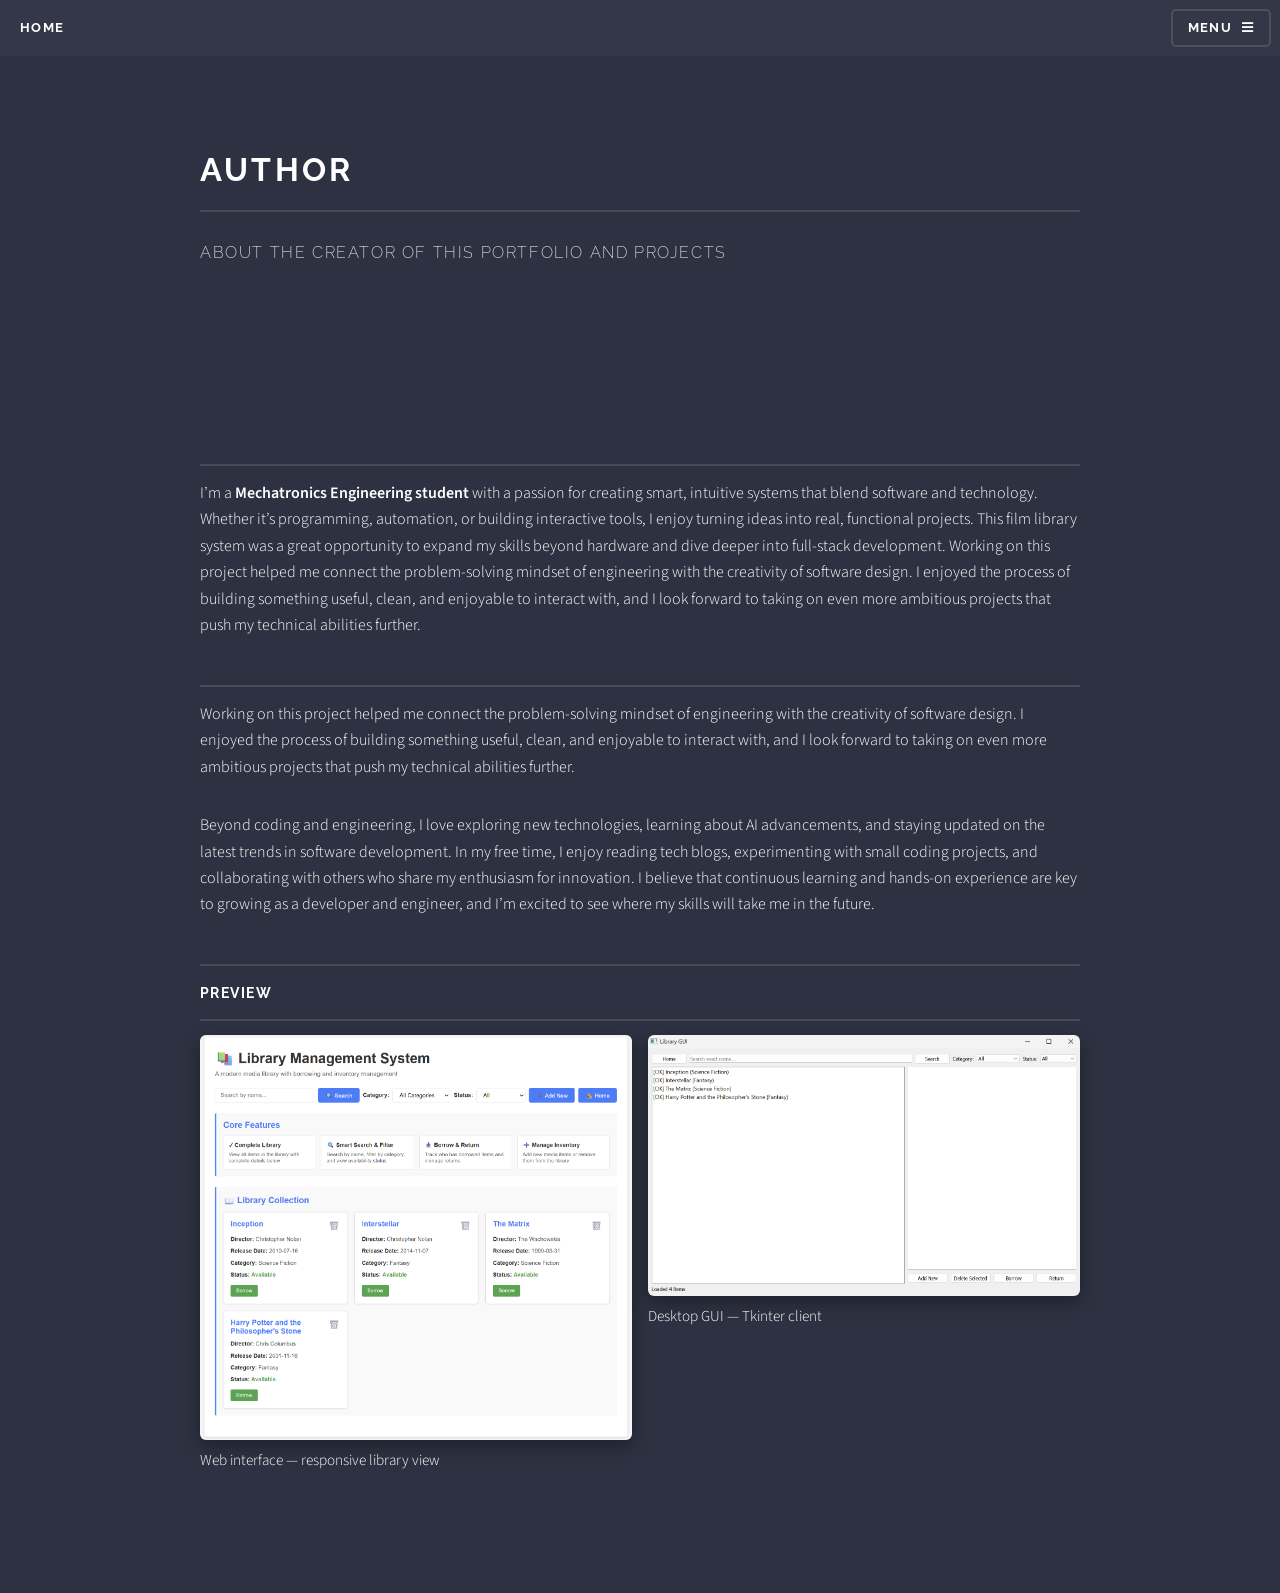
==== commit 55a80689: "menu fixed" ====
--- a/author.html
+++ b/author.html
@@ -31,10 +31,9 @@
 							<h2>Menu</h2>
 							<ul class="links">
 								<li><a href="index.html">Home</a></li>
-								<li><a href="generic.html">Generic</a></li>
-								<li><a href="elements.html">Elements</a></li>
-								<li><a href="#">Log In</a></li>
-								<li><a href="#">Sign Up</a></li>
+								<li><a href="mario.html">Mini Mario</a></li>
+								<li><a href="library.html">Library</a></li>
+								<li><a href="author.html">Author</a></li>
 							</ul>
 							<a href="#" class="close">Close</a>
 						</div>
@@ -64,6 +63,18 @@
 									<p>Beyond coding and engineering, I love exploring new technologies, learning about AI advancements, and staying updated on the latest trends in software development. In my free time, I enjoy reading tech blogs, experimenting with small coding projects, and collaborating with others who share my enthusiasm for innovation. I believe that continuous learning and hands-on experience are key to growing as a developer and engineer, and I’m excited to see where my skills will take me in the future.</p>									
 									<h3 class="major"></h3>
 
+									<h3 class="major">Preview</h3>
+									<div style="display:flex; gap:1rem; flex-wrap:wrap; align-items:flex-start; margin-top:0.75rem;">
+										<figure style="flex:1; min-width:280px;">
+											<img src="images/library_web.png" alt="Library Web UI" style="width:100%; height:auto; border-radius:6px; box-shadow:0 6px 18px rgba(0,0,0,0.35); display:block;" />
+											<figcaption style="font-size:0.95rem; margin-top:0.5rem; color:var(--text);">Web interface — responsive library view</figcaption>
+										</figure>
+										<figure style="flex:1; min-width:280px;">
+											<img src="images/library_gui.png" alt="Library Desktop GUI" style="width:100%; height:auto; border-radius:6px; box-shadow:0 6px 18px rgba(0,0,0,0.35); display:block;" />
+											<figcaption style="font-size:0.95rem; margin-top:0.5rem; color:var(--text);">Desktop GUI — Tkinter client</figcaption>
+										</figure>
+									</div>
+
 								</div>
 							</div>
 
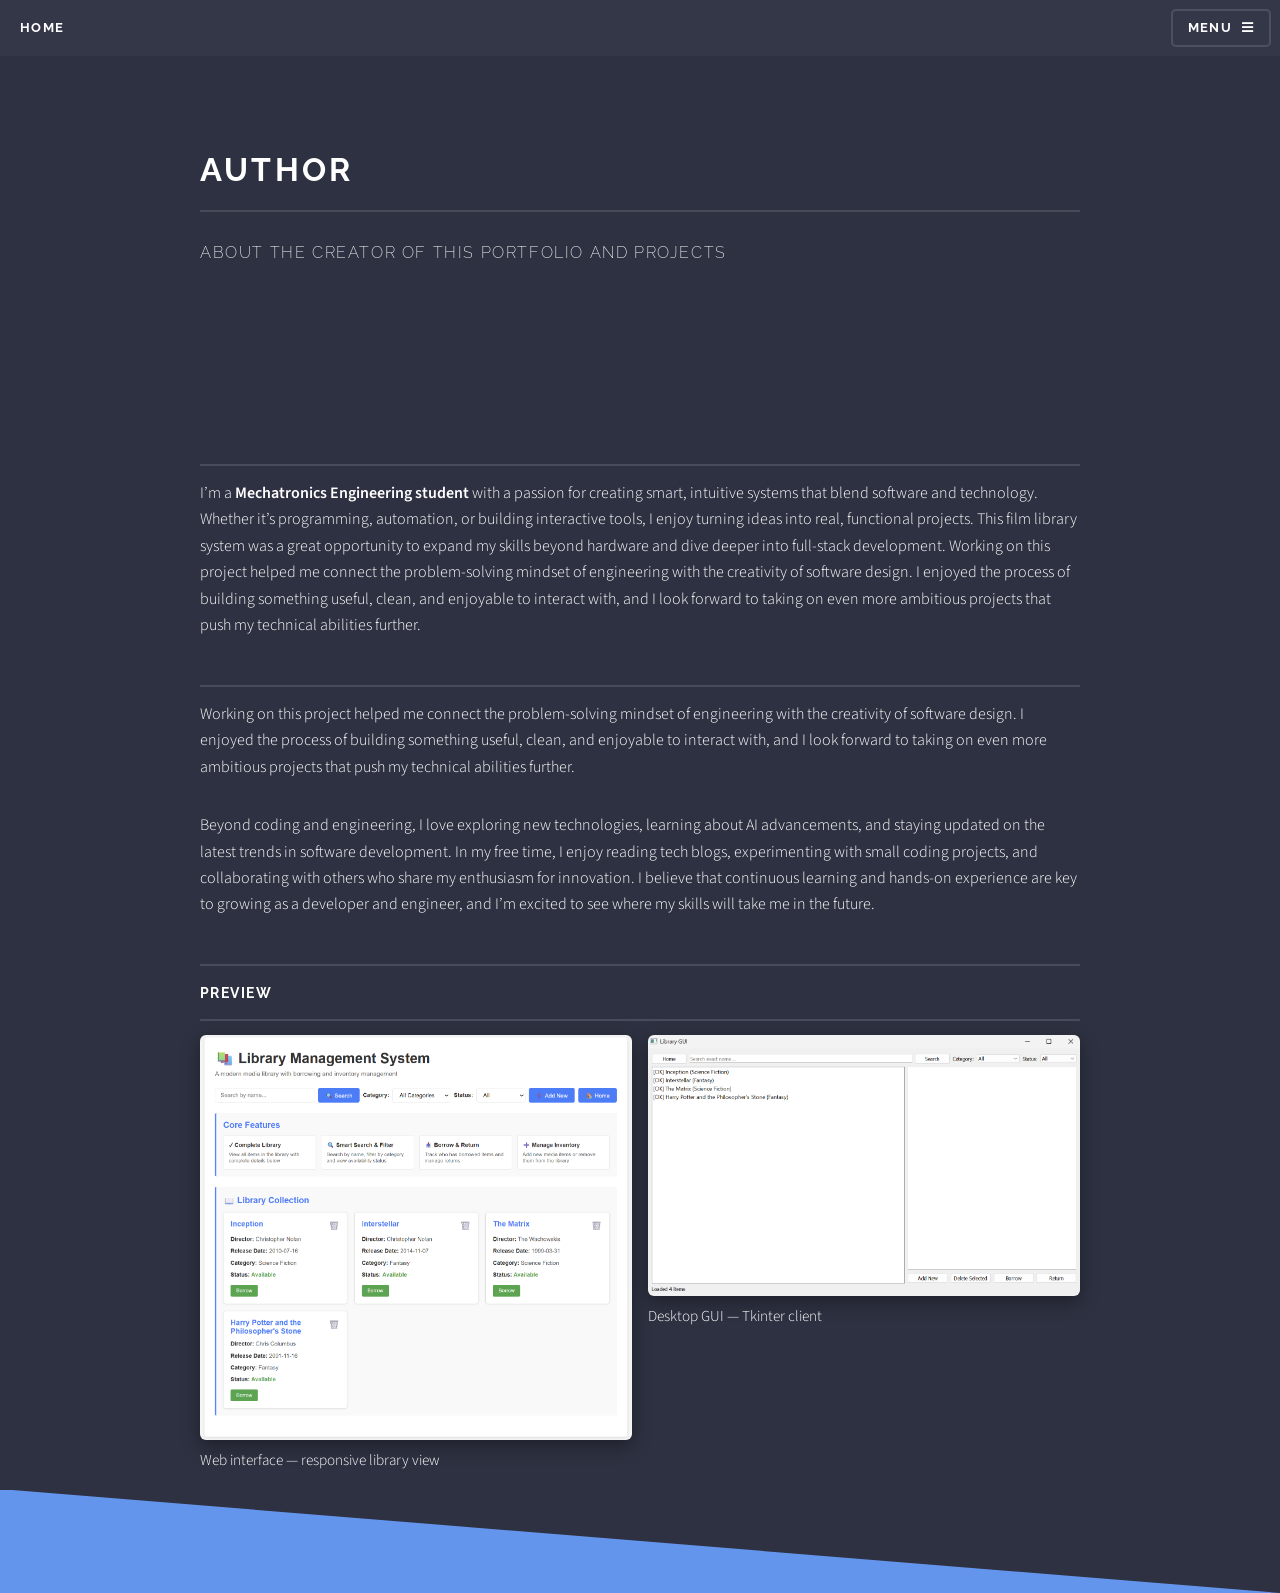
==== commit 52f92771: "color pallete changes" ====
--- a/author.html
+++ b/author.html
@@ -9,7 +9,7 @@
 		<title>Author</title>
 		<meta charset="utf-8" />
 		<meta name="viewport" content="width=device-width, initial-scale=1, user-scalable=no" />
-		<link rel="stylesheet" href="assets/css/main.css" />
+		<link rel="stylesheet" href="assets/css/main.css?v=2" />
 		<noscript><link rel="stylesheet" href="assets/css/noscript.css" /></noscript>
 	</head>
 	<body class="is-preload">
--- a/assets/css/main.css
+++ b/assets/css/main.css
@@ -98,15 +98,12 @@
 		box-sizing: inherit;
 	}
 
-	body {
-		background-color: #2e3141;
-		background-image: linear-gradient(to top, rgba(46, 49, 65, 0.8), rgba(46, 49, 65, 0.8)), url("../../images/bg.jpg");
-		background-size: auto,
- cover;
-		background-attachment: fixed,
- fixed;
-		background-position: center,
- center;
+		body {
+			background-color: #6495ED;
+		background-image: none;
+		background-size: auto;
+		background-attachment: scroll;
+		background-position: center;
 	}
 
 		body.is-preload *, body.is-preload *:before, body.is-preload *:after {
@@ -2320,7 +2317,7 @@
 
 		input[type="checkbox"]:focus + label:before,
 		input[type="radio"]:focus + label:before {
-			border-color: #4c5c96;
+			border-color: #00C8FF;
 		}
 
 	input[type="checkbox"] + label:before {
@@ -2745,7 +2742,7 @@
 				}
 
 				ul.pagination li > .page.active {
-					background-color: #4c5c96;
+					background-color: #00C8FF;
 				}
 
 			ul.pagination li:first-child {
@@ -2911,18 +2908,18 @@
 		input[type="submit"].primary,
 		input[type="reset"].primary,
 		input[type="button"].primary,
-		button.primary,
-		.button.primary {
-			background-color: #4c5c96;
-			box-shadow: none;
-		}
+			button.primary,
+			.button.primary {
+				background-color: #00C8FF;
+				box-shadow: none;
+			}
 
 			input[type="submit"].primary:hover,
 			input[type="reset"].primary:hover,
 			input[type="button"].primary:hover,
 			button.primary:hover,
 			.button.primary:hover {
-				background-color: #53639e;
+				background-color: #00D4FF;
 			}
 
 			input[type="submit"].primary:active,
@@ -2930,7 +2927,7 @@
 			input[type="button"].primary:active,
 			button.primary:active,
 			.button.primary:active {
-				background-color: #45558d;
+				background-color: #0099CC;
 			}
 
 			input[type="submit"].primary.icon:before,
@@ -3279,9 +3276,9 @@
 			-moz-transition: opacity 0.35s ease, -moz-transform 0.35s ease;
 			-webkit-transition: opacity 0.35s ease, -webkit-transform 0.35s ease;
 			-ms-transition: opacity 0.35s ease, -ms-transform 0.35s ease;
-			transition: opacity 0.35s ease, transform 0.35s ease;
-			-webkit-overflow-scrolling: touch;
-			background: #4c5c96;
+				transition: opacity 0.35s ease, transform 0.35s ease;
+				-webkit-overflow-scrolling: touch;
+				background: #00C8FF;
 			border-radius: 5px;
 			display: block;
 			max-width: 100%;
@@ -3768,19 +3765,19 @@
 			}
 
 		.wrapper.spotlight {
-			background-color: #4c5c96;
+			background-color: #00C8FF;
 		}
 
 			.wrapper.spotlight:before, .wrapper.spotlight:after {
-				background-image: url("data:image/svg+xml;charset=utf8,%3Csvg xmlns='http://www.w3.org/2000/svg' width='100' height='100' viewBox='0 0 100 100' preserveAspectRatio='none'%3E%3Cpolygon points='0,100 100,0 100,100' style='fill:%234c5c96%3B' /%3E%3C/svg%3E");
+				background-image: url("data:image/svg+xml;charset=utf8,%3Csvg xmlns='http://www.w3.org/2000/svg' width='100' height='100' viewBox='0 0 100 100' preserveAspectRatio='none'%3E%3Cpolygon points='0,100 100,0 100,100' style='fill:%2300C8FF%3B' /%3E%3C/svg%3E");
 			}
 
 			.wrapper.spotlight:before {
-				box-shadow: inset 0 -1px 0 0 #4c5c96, 0 1px 0 0 #4c5c96;
+				box-shadow: inset 0 -1px 0 0 #00C8FF, 0 1px 0 0 #00C8FF;
 			}
 
 			.wrapper.spotlight:after {
-				box-shadow: inset 0 -1px 0 0 #4c5c96, 0 1px 0 0 #4c5c96;
+				box-shadow: inset 0 -1px 0 0 #00C8FF, 0 1px 0 0 #00C8FF;
 			}
 
 			.wrapper.spotlight .inner {
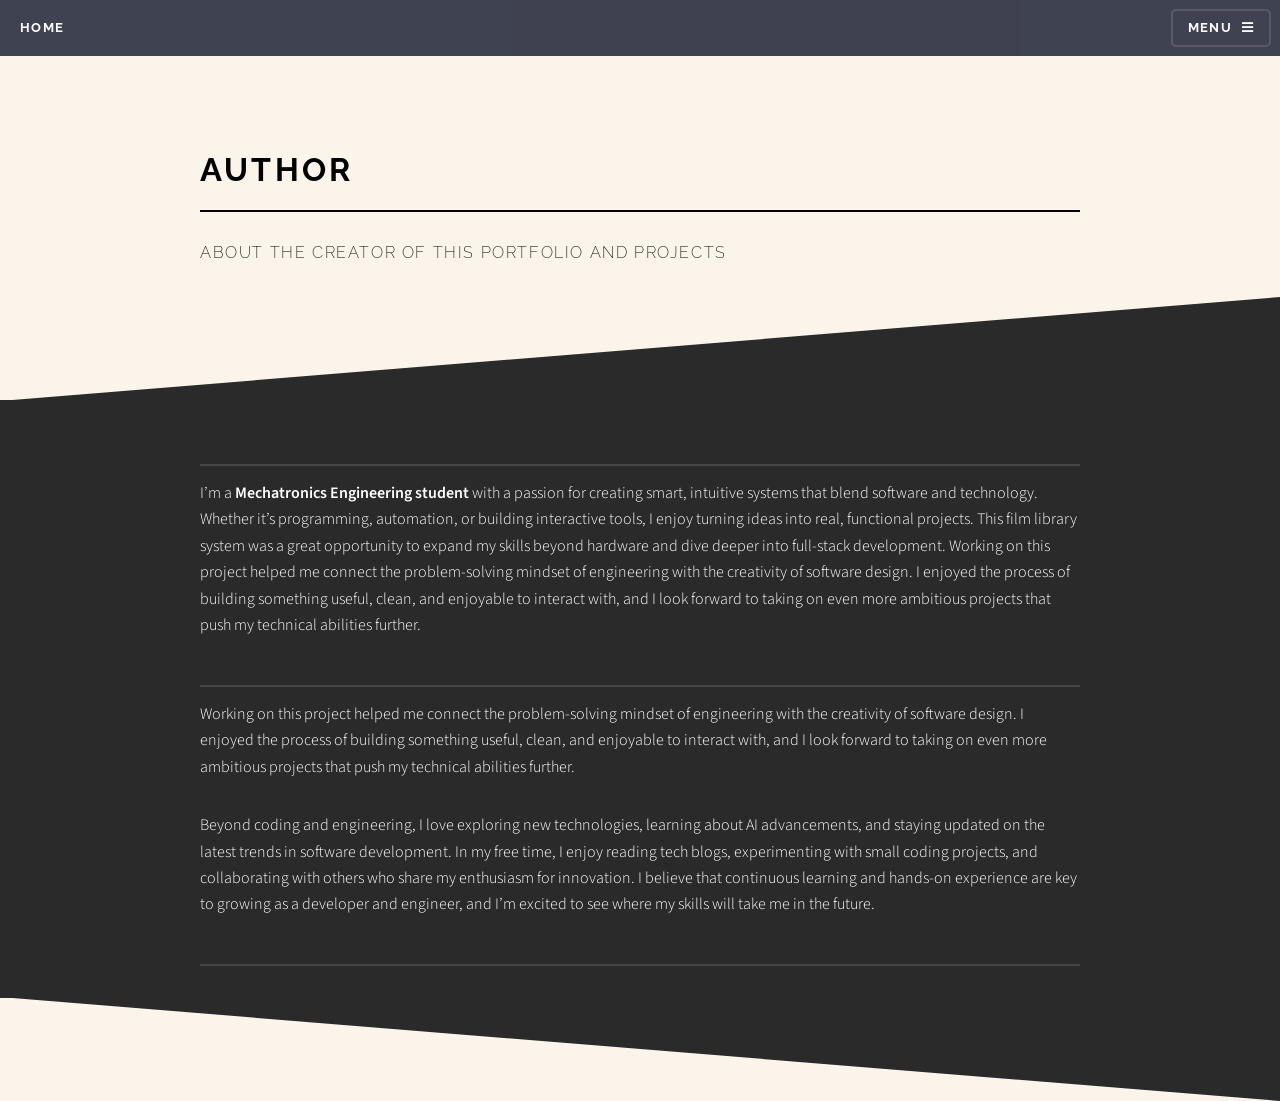
==== commit 21c24478: "final color changes" ====
--- a/author.html
+++ b/author.html
@@ -11,6 +11,65 @@
 		<meta name="viewport" content="width=device-width, initial-scale=1, user-scalable=no" />
 		<link rel="stylesheet" href="assets/css/main.css?v=2" />
 		<noscript><link rel="stylesheet" href="assets/css/noscript.css" /></noscript>
+		<!-- Inline override for author page -->
+		<style>
+		:root { --site-accent: #00C8FF; }
+		/* Buttons and primary elements */
+		.button.primary, button.primary,
+		input[type="submit"].primary, input[type="reset"].primary, input[type="button"].primary {
+			background-color: var(--site-accent) !important;
+		}
+		.button.primary:hover, button.primary:hover,
+		input[type="submit"].primary:hover, input[type="reset"].primary:hover, input[type="button"].primary:hover {
+			background-color: #00D4FF !important;
+		}
+		.button.primary:active, button.primary:active,
+		input[type="submit"].primary:active, input[type="reset"].primary:active, input[type="button"].primary:active {
+			background-color: #0099CC !important;
+		}
+
+		/* Menu and spotlight */
+		.wrapper.spotlight { background-color: var(--site-accent) !important; }
+		.wrapper.spotlight:before, .wrapper.spotlight:after {
+			background-image: url("data:image/svg+xml;charset=utf8,%3Csvg xmlns='http://www.w3.org/2000/svg' width='100' height='100' viewBox='0 0 100 100' preserveAspectRatio='none'%3E%3Cpolygon points='0,100 100,0 100,100' style='fill:%2300C8FF%3B' /%3E%3C/svg%3E") !important;
+			box-shadow: inset 0 -1px 0 0 #00C8FF, 0 1px 0 0 #00C8FF !important;
+		}
+
+		/* Inputs focus/borders */
+		input[type="checkbox"]:focus + label:before,
+		input[type="radio"]:focus + label:before { border-color: var(--site-accent) !important; }
+
+		/* Pagination active */
+		ul.pagination li > .page.active { background-color: var(--site-accent) !important; }
+		/* Force page background to requested cream */
+		body { background-color: #FBF4EA !important; background-image: none !important; background-size: auto !important; background-position: center !important; outline: none !important; }
+		/* Override wrapper background to dark gray */
+		.wrapper {
+			background-color: #2A2A2A !important;
+		}
+		.wrapper:before, .wrapper:after {
+			background-image: url("data:image/svg+xml;charset=utf8,%3Csvg xmlns='http://www.w3.org/2000/svg' width='100' height='100' viewBox='0 0 100 100' preserveAspectRatio='none'%3E%3Cpolygon points='0,100 100,0 100,100' style='fill:%232A2A2A%3B' /%3E%3C/svg%3E") !important;
+			box-shadow: inset 0 -1px 0 0 #2A2A2A, 0 1px 0 0 #2A2A2A !important;
+		}
+		/* Override banner and footer backgrounds */
+		#banner, #footer {
+			background-color: #2A2A2A !important;
+			background-image: linear-gradient(to top, rgba(42, 42, 42, 0.8), rgba(42, 42, 42, 0.8)), url("../../images/bg.jpg") !important;
+		}
+		/* Header inside wrapper should be transparent or match main bg */
+		#wrapper > header {
+			background-color: transparent !important;
+			background-image: none !important;
+		}
+		/* Make header text black for visibility */
+		#wrapper > header .inner h2, #wrapper > header .inner p {
+			color: black !important;
+		}
+		/* Make the line between title and subtitle black */
+		#wrapper > header .inner h2 {
+			border-color: black !important;
+		}
+		</style>
 	</head>
 	<body class="is-preload">
 
@@ -63,18 +122,6 @@
 									<p>Beyond coding and engineering, I love exploring new technologies, learning about AI advancements, and staying updated on the latest trends in software development. In my free time, I enjoy reading tech blogs, experimenting with small coding projects, and collaborating with others who share my enthusiasm for innovation. I believe that continuous learning and hands-on experience are key to growing as a developer and engineer, and I’m excited to see where my skills will take me in the future.</p>									
 									<h3 class="major"></h3>
 
-									<h3 class="major">Preview</h3>
-									<div style="display:flex; gap:1rem; flex-wrap:wrap; align-items:flex-start; margin-top:0.75rem;">
-										<figure style="flex:1; min-width:280px;">
-											<img src="images/library_web.png" alt="Library Web UI" style="width:100%; height:auto; border-radius:6px; box-shadow:0 6px 18px rgba(0,0,0,0.35); display:block;" />
-											<figcaption style="font-size:0.95rem; margin-top:0.5rem; color:var(--text);">Web interface — responsive library view</figcaption>
-										</figure>
-										<figure style="flex:1; min-width:280px;">
-											<img src="images/library_gui.png" alt="Library Desktop GUI" style="width:100%; height:auto; border-radius:6px; box-shadow:0 6px 18px rgba(0,0,0,0.35); display:block;" />
-											<figcaption style="font-size:0.95rem; margin-top:0.5rem; color:var(--text);">Desktop GUI — Tkinter client</figcaption>
-										</figure>
-									</div>
-
 								</div>
 							</div>
 
--- a/assets/css/main.css
+++ b/assets/css/main.css
@@ -3461,16 +3461,16 @@
 
 		@media screen and (max-width: 1280px) {
 
-			#banner {
-				padding: 7em 0 8.25em 0 ;
-				background-color: #2e3141;
-				background-image: linear-gradient(to top, rgba(46, 49, 65, 0.8), rgba(46, 49, 65, 0.8)), url("../../images/bg.jpg");
-				background-size: auto,
+	#banner {
+		padding: 7em 0 8.25em 0 ;
+		background-color: #2B2B2B;
+		background-image: linear-gradient(to top, rgba(43, 43, 43, 0.8), rgba(43, 43, 43, 0.8)), url("../../images/bg.jpg");
+		background-size: auto,
  cover;
-				background-position: center,
+		background-position: center,
  center;
-				margin-bottom: -6.5em;
-			}
+		margin-bottom: -6.5em;
+	}
 
 		}
 
@@ -3575,8 +3575,8 @@
 
 		#wrapper > header {
 			padding: 9em 0 6.25em 0 ;
-			background-color: #2e3141;
-			background-image: linear-gradient(to top, rgba(46, 49, 65, 0.8), rgba(46, 49, 65, 0.8)), url("../../images/bg.jpg");
+			background-color: #2B2B2B;
+			background-image: linear-gradient(to top, rgba(43, 43, 43, 0.8), rgba(43, 43, 43, 0.8)), url("../../images/bg.jpg");
 			background-size: auto,
  cover;
 			background-position: center,
@@ -3623,21 +3623,21 @@
 	}
 
 	.wrapper {
-		background-color: #2e3141;
+		background-color: #2B2B2B;
 		margin: 6.5em 0;
 		position: relative;
 	}
 
 		.wrapper:before, .wrapper:after {
-			background-image: url("data:image/svg+xml;charset=utf8,%3Csvg xmlns='http://www.w3.org/2000/svg' width='100' height='100' viewBox='0 0 100 100' preserveAspectRatio='none'%3E%3Cpolygon points='0,100 100,0 100,100' style='fill:%232e3141%3B' /%3E%3C/svg%3E");
+			background-image: url("data:image/svg+xml;charset=utf8,%3Csvg xmlns='http://www.w3.org/2000/svg' width='100' height='100' viewBox='0 0 100 100' preserveAspectRatio='none'%3E%3Cpolygon points='0,100 100,0 100,100' style='fill:%232B2B2B%3B' /%3E%3C/svg%3E");
 		}
 
 		.wrapper:before {
-			box-shadow: inset 0 -1px 0 0 #2e3141, 0 1px 0 0 #2e3141;
+			box-shadow: inset 0 -1px 0 0 #2B2B2B, 0 1px 0 0 #2B2B2B;
 		}
 
 		.wrapper:after {
-			box-shadow: inset 0 -1px 0 0 #2e3141, 0 1px 0 0 #2e3141;
+			box-shadow: inset 0 -1px 0 0 #2B2B2B, 0 1px 0 0 #2B2B2B;
 		}
 
 		.wrapper:before, .wrapper:after {
@@ -4071,16 +4071,16 @@
 
 	@media screen and (max-width: 1280px) {
 
-		#footer {
-			background-color: #2e3141;
-			background-image: linear-gradient(to top, rgba(46, 49, 65, 0.8), rgba(46, 49, 65, 0.8)), url("../../images/bg.jpg");
-			background-size: auto,
+	#footer {
+		background-color: #2B2B2B;
+		background-image: linear-gradient(to top, rgba(43, 43, 43, 0.8), rgba(43, 43, 43, 0.8)), url("../../images/bg.jpg");
+		background-size: auto,
  cover;
-			background-position: center,
+		background-position: center,
  center;
-			margin-top: -6.5em;
-			padding-top: 6.5em;
-		}
+		margin-top: -6.5em;
+		padding-top: 6.5em;
+	}
 
 	}
 
